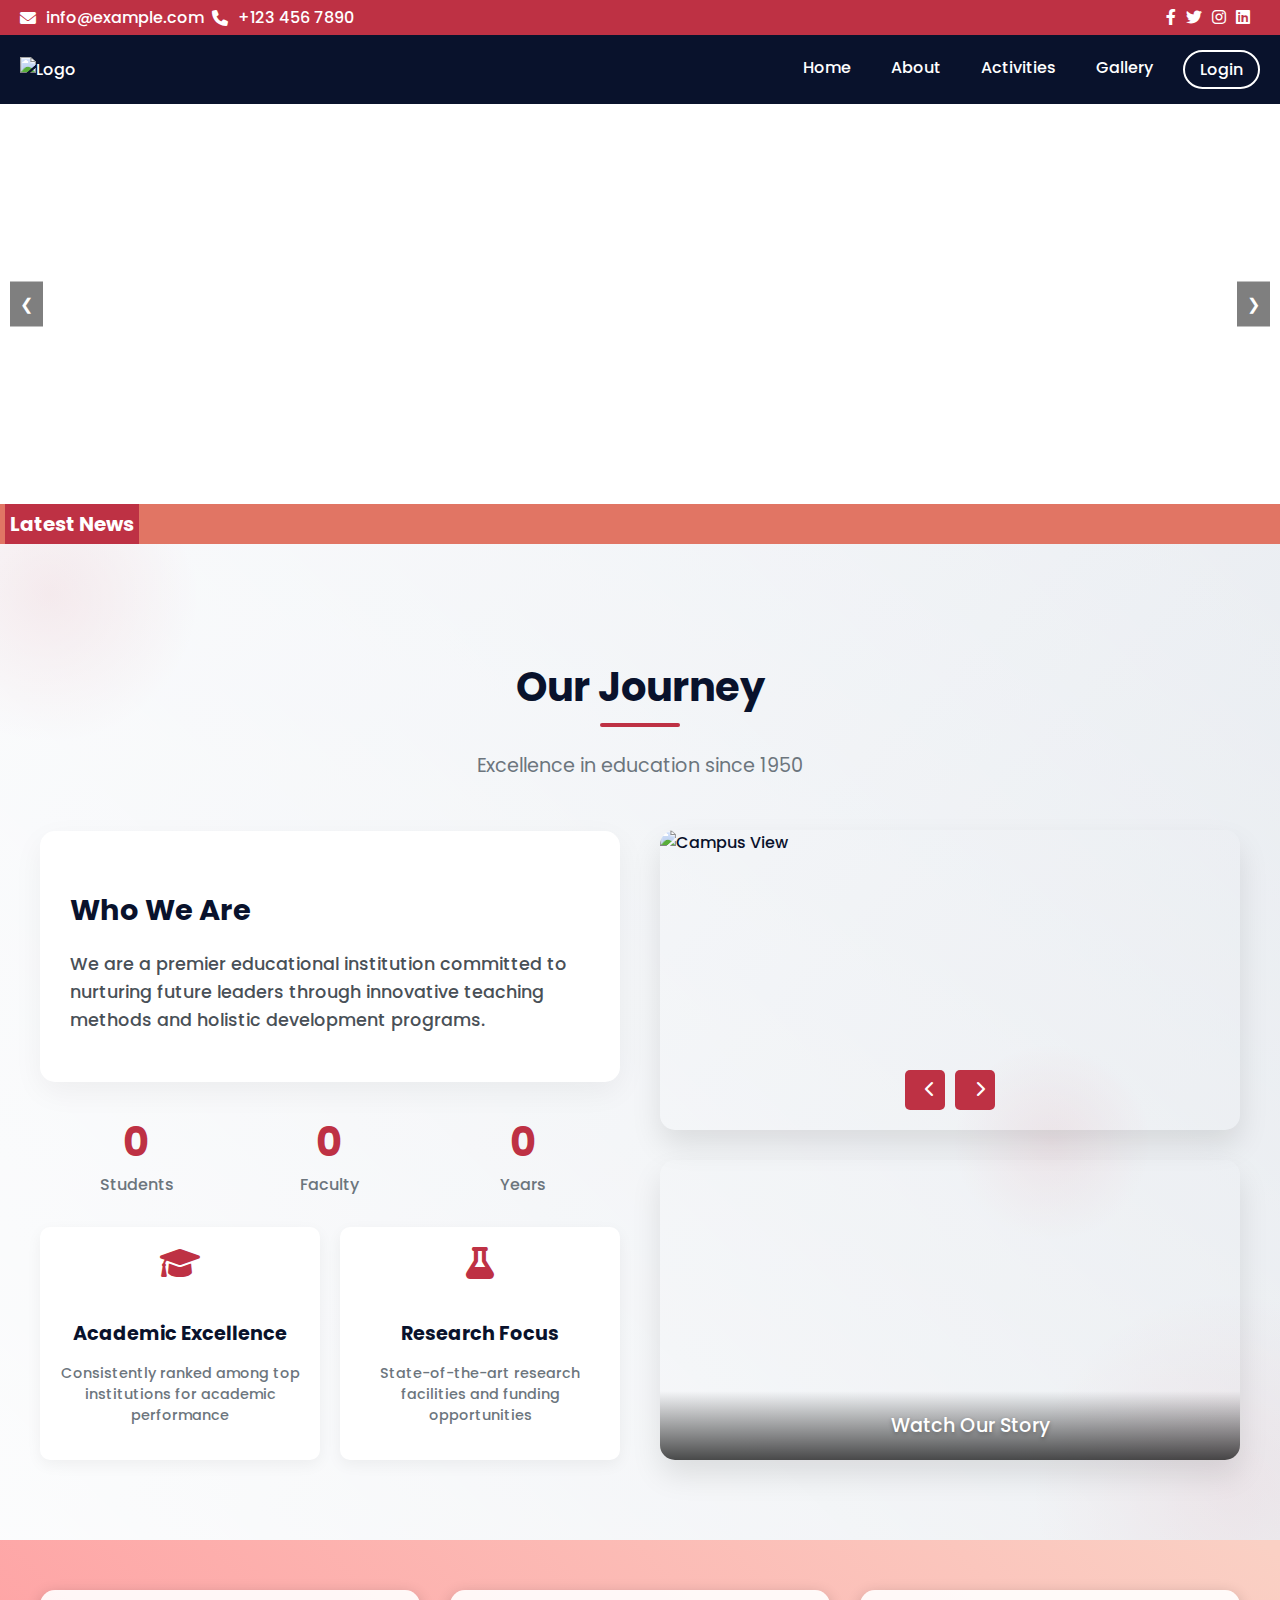
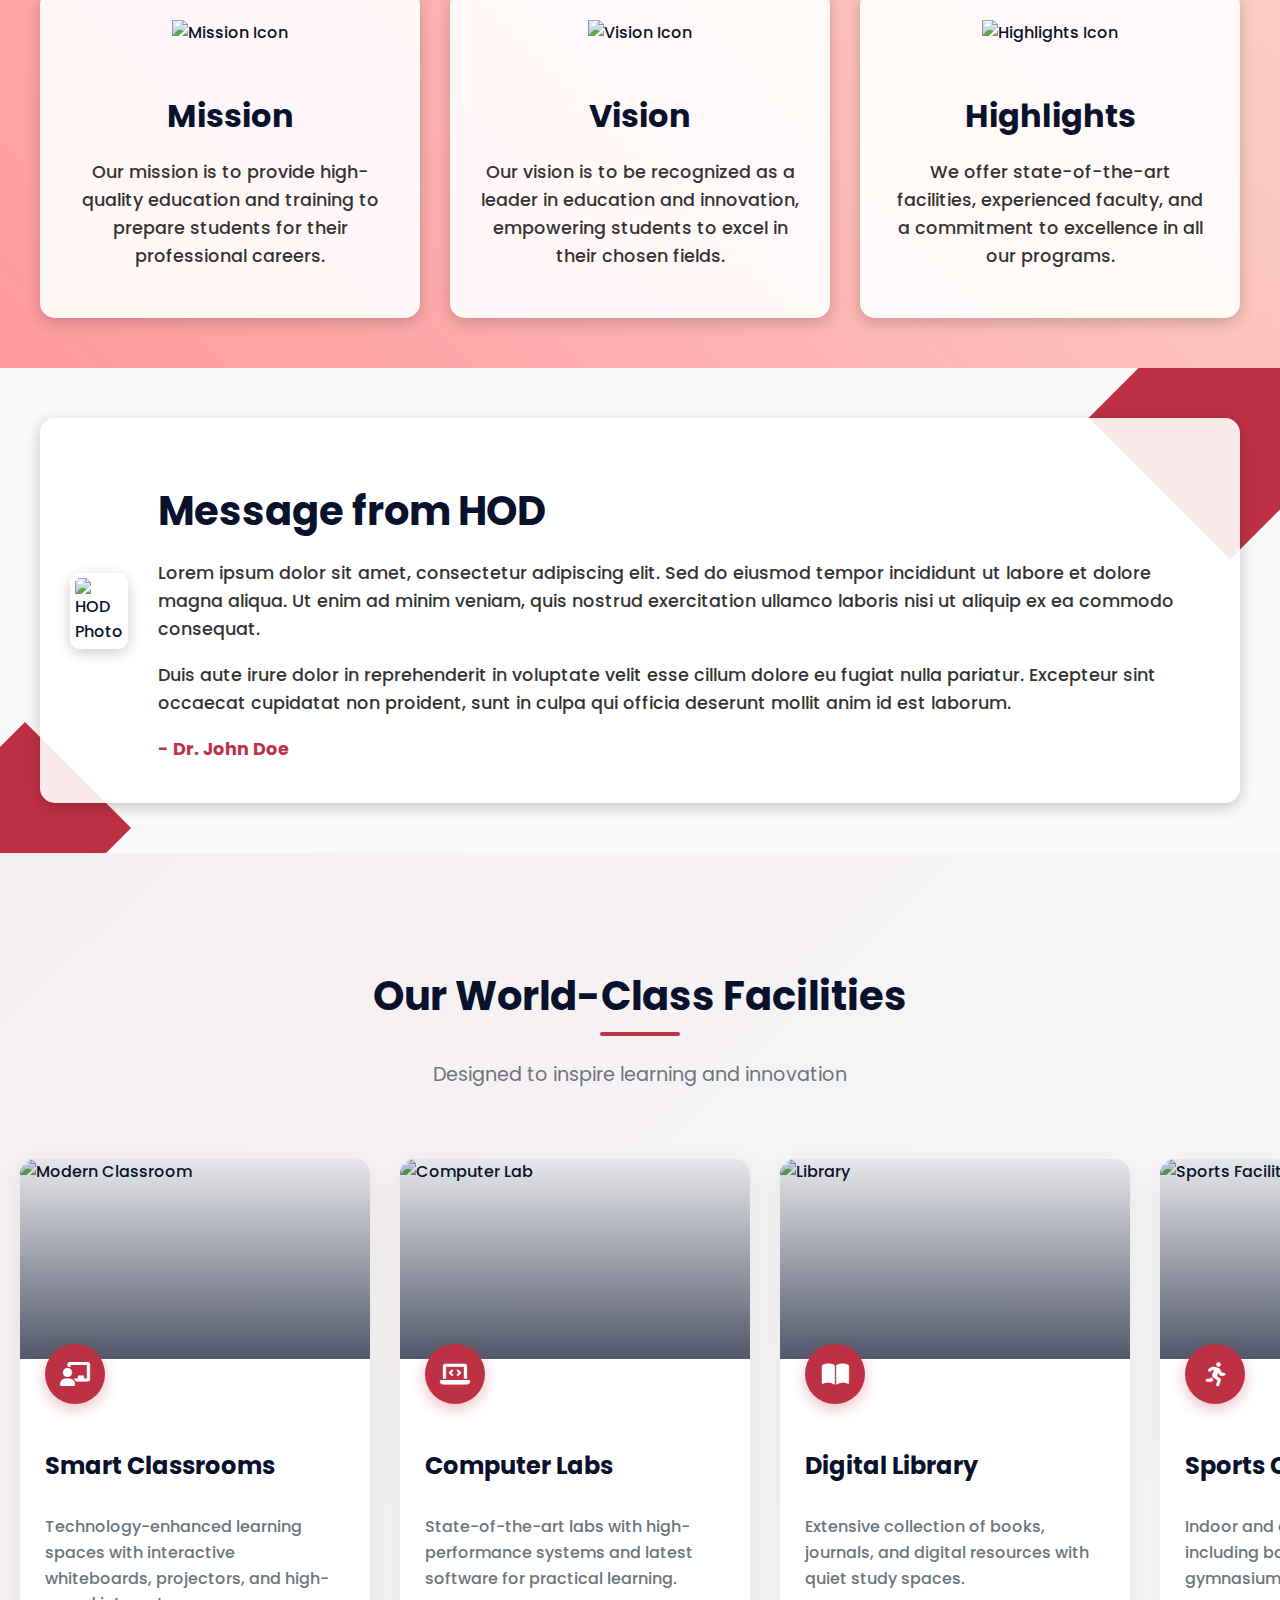
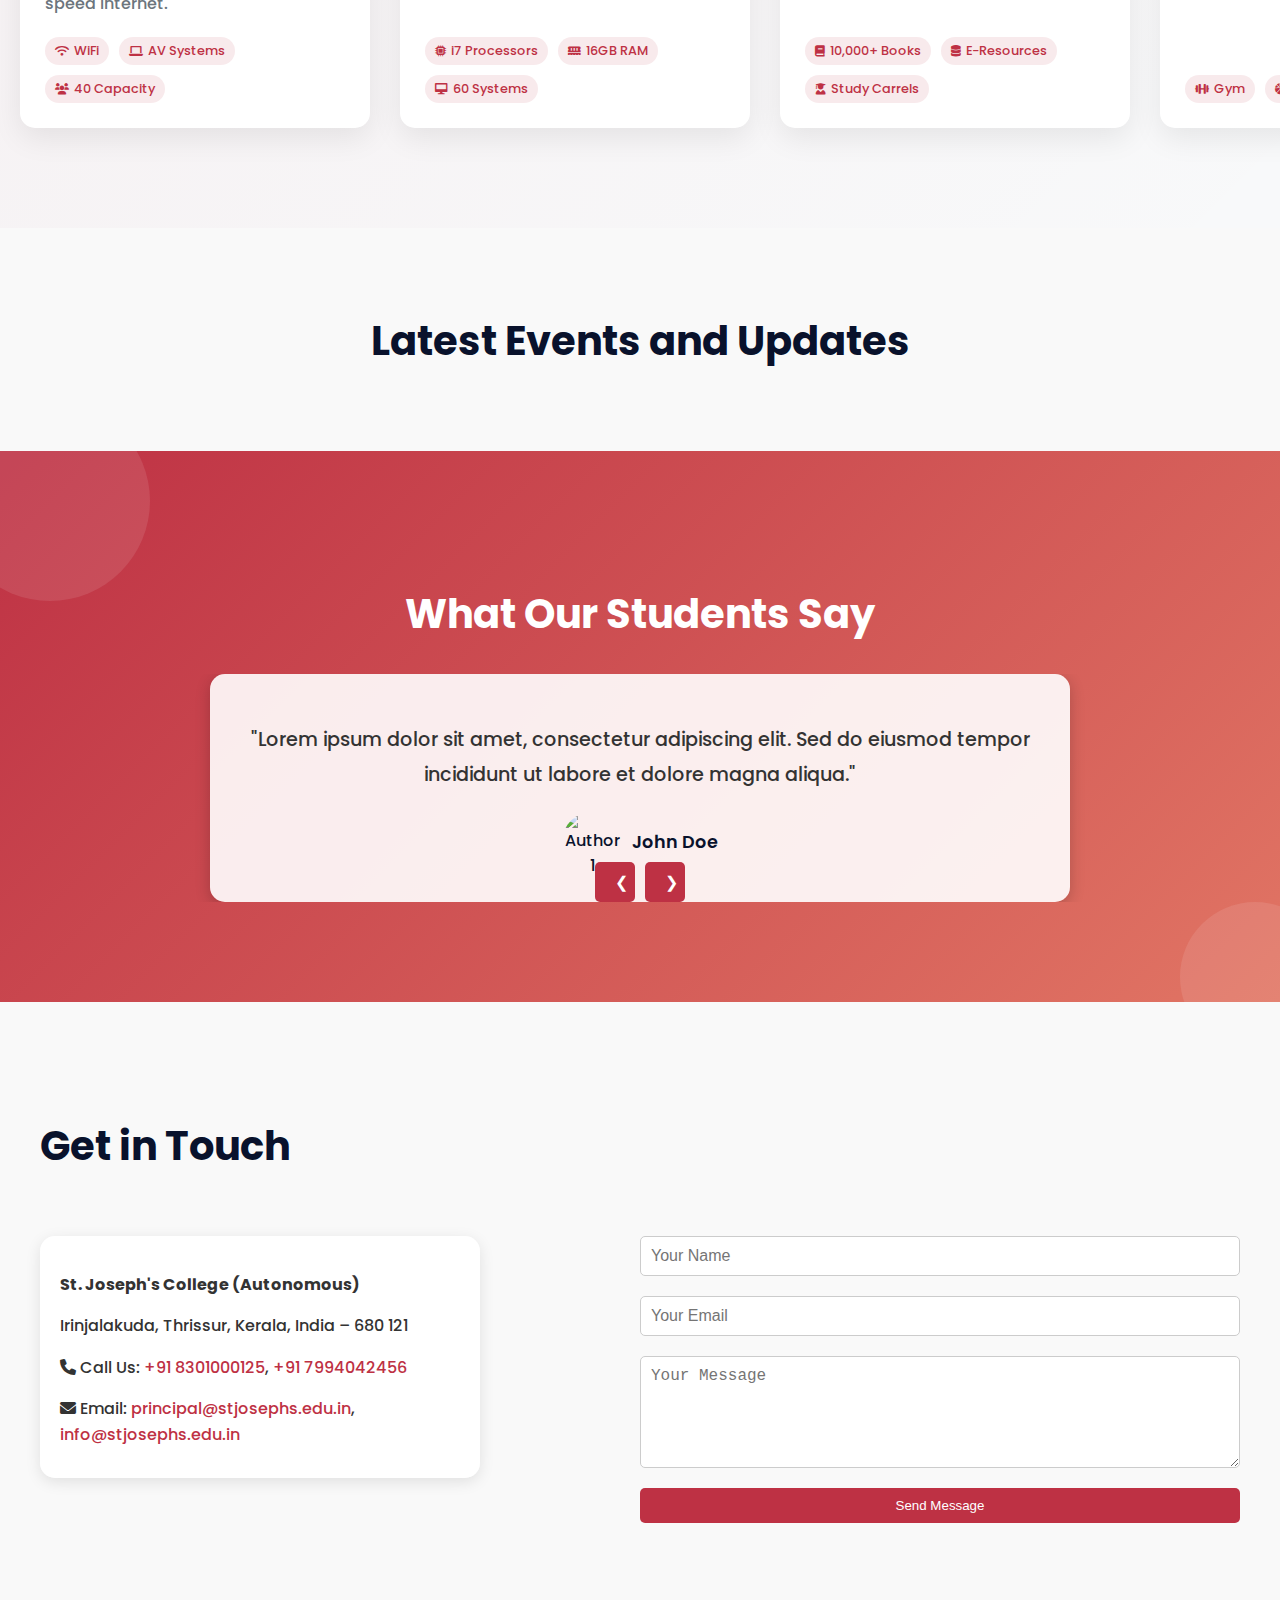
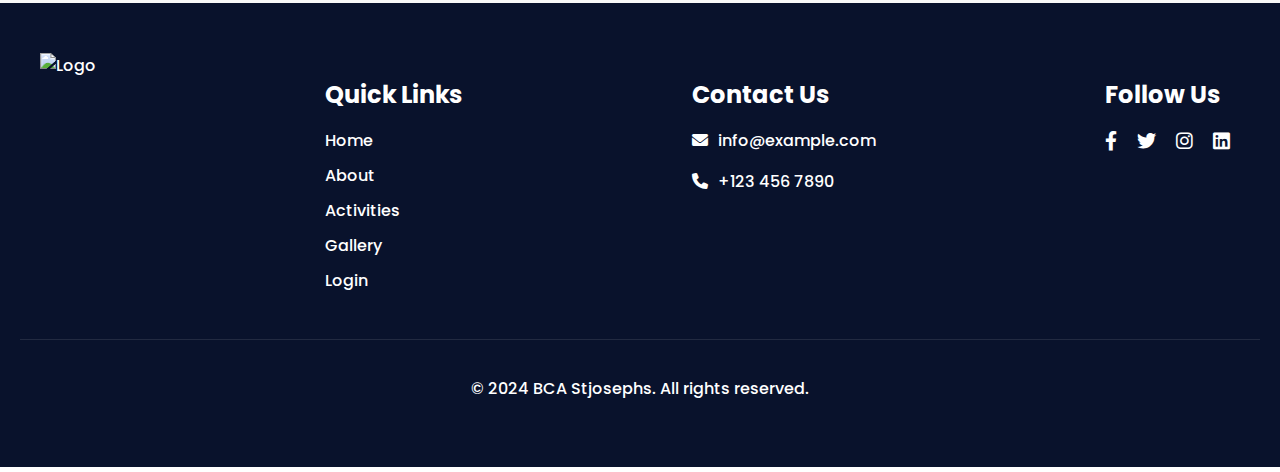
==== index.html @ fbeadebd "Add files via upload" ====
<!DOCTYPE html>
<html lang="en">
<head>
  <meta charset="UTF-8">
  <meta name="viewport" content="width=device-width, initial-scale=1.0">
  <title>BCA stjosephs</title>
  <link rel="stylesheet" href="styles.css">
  <link rel="stylesheet" href="https://cdnjs.cloudflare.com/ajax/libs/font-awesome/6.0.0-beta3/css/all.min.css">
  <link href="https://fonts.googleapis.com/css2?family=Poppins:wght@400;500;600&display=swap" rel="stylesheet">
</head>
<body>
  <!-- Top Section -->
  <div class="top-section">
    <div class="contact-info">
      <i class="fas fa-envelope"></i> info@example.com &nbsp;
      <i class="fas fa-phone"></i> +123 456 7890
    </div>
    <div class="social-icons">
      <a href="#"><i class="fab fa-facebook-f"></i></a>
      <a href="#"><i class="fab fa-twitter"></i></a>
      <a href="#"><i class="fab fa-instagram"></i></a>
      <a href="#"><i class="fab fa-linkedin"></i></a>
    </div>
  </div>

  <!-- Navbar -->
<nav class="navbar">
  <div class="logo">
    <img src="Image/NEW LOGO.png" alt="Logo">
  </div>
  <ul class="nav-links">
    <li><a href="#">Home</a></li>
    <li class="about">
      <a href="#">About</a>
      <ul class="sub-menu">
        <li><a href="department.html">Department</a></li>
        <li><a href="team.html">Team</a></li>
        <li><a href="clubs.html">Clubs</a></li>
      </ul>
    </li>
    <li class="activities">
      <a href="#">Activities</a>
      <ul class="sub-menu">
        <li><a href="events.html">Events</a></li>
        <li><a href="placement.html">Placement</a></li>
      </ul>
    </li>
    <li><a href="gallery.html">Gallery</a></li>
    <li><a href="login.html" class="login">Login</a></li>
  </ul>
  <div class="hamburger">
    <span class="bar"></span>
    <span class="bar"></span>
    <span class="bar"></span>
  </div>
</nav>


  <!-- Slideshow -->
  <div class="slideshow">
    <div class="slides">
      <!-- Slides will be dynamically added here -->
    </div>
    <a class="prev">&#10094;</a>
    <a class="next">&#10095;</a>
  </div>

  <!-- Latest News Section -->
  <div class="latest-news">
    <div class="fixed-news">Latest News</div>
    <div class="news-ticker">
      <span id="news-ticker-content"></span>
    </div>
  </div>

  <section class="about-us">
    <!-- Modern background with shapes and gradients -->
    <div class="modern-background">
      <div class="shape shape-1"></div>
      <div class="shape shape-2"></div>
      <div class="shape shape-3"></div>
      <div class="gradient-overlay"></div>
    </div>
    
    <div class="particles-container" id="particles-js"></div>
    
    <div class="about-container">
      <div class="about-header">
        <h2 class="section-title">Our Journey</h2>
        <p class="section-subtitle">Excellence in education since 1950</p>
      </div>
      
      <div class="about-content">
        <div class="about-text">
          <div class="about-highlight">
            <h3>Who We Are</h3>
            <p>We are a premier educational institution committed to nurturing future leaders through innovative teaching methods and holistic development programs.</p>
          </div>
          
          <div class="about-stats">
            <div class="stat-item">
              <span class="stat-number" data-count="5000">0</span>
              <span class="stat-label">Students</span>
            </div>
            <div class="stat-item">
              <span class="stat-number" data-count="150">0</span>
              <span class="stat-label">Faculty</span>
            </div>
            <div class="stat-item">
              <span class="stat-number" data-count="70">0</span>
              <span class="stat-label">Years</span>
            </div>
          </div>
          
          <div class="about-features">
            <div class="feature-item">
              <i class="fas fa-graduation-cap"></i>
              <h4>Academic Excellence</h4>
              <p>Consistently ranked among top institutions for academic performance</p>
            </div>
            <div class="feature-item">
              <i class="fas fa-flask"></i>
              <h4>Research Focus</h4>
              <p>State-of-the-art research facilities and funding opportunities</p>
            </div>
          </div>
        </div>
        
        <div class="about-visual">
          <div class="image-slider">
            <div class="slide active">
              <img src="https://www.stjosephs.edu.in/wp-content/uploads/2024/03/about1-600x400.webp" alt="Campus View">
            </div>
            <div class="slide">
              <img src="https://www.stjosephs.edu.in/wp-content/uploads/2024/03/about.webp" alt="Students Learning">
            </div>
            <div class="slider-controls">
              <button class="slider-prev"><i class="fas fa-chevron-left"></i></button>
              <button class="slider-next"><i class="fas fa-chevron-right"></i></button>
            </div>
          </div>
          
          <div class="video-container">
            <video autoplay loop muted playsinline>
              <source src="Image/banner-video.mov" type="video/mp4">
              Your browser does not support the video tag.
            </video>
            <div class="video-overlay">
              <p>Watch Our Story</p>
            </div>
          </div>
        </div>
      </div>
    </div>
  </section>

  <!-- Mission, Vision, and Highlights Section -->
  <section class="mission-vision-highlights">
    <div class="mv-content">
      <!-- Mission -->
      <div class="mv-item">
        <div class="mv-icon">
          <img src="Image/MISSION.gif" alt="Mission Icon">
        </div>
        <h3>Mission</h3>
        <p>Our mission is to provide high-quality education and training to prepare students for their professional careers.</p>
      </div>

      <!-- Vision -->
      <div class="mv-item">
        <div class="mv-icon">
          <img src="Image/VISION.gif" alt="Vision Icon">
        </div>
        <h3>Vision</h3>
        <p>Our vision is to be recognized as a leader in education and innovation, empowering students to excel in their chosen fields.</p>
      </div>

      <!-- Highlights -->
      <div class="mv-item">
        <div class="mv-icon">
          <img src="Image/HIGHLIGHT.gif" alt="Highlights Icon">
        </div>
        <h3>Highlights</h3>
        <p>We offer state-of-the-art facilities, experienced faculty, and a commitment to excellence in all our programs.</p>
      </div>
    </div>
  </section>

  <!-- Message from HOD Section -->
  <section class="hod-message">
    <div class="hod-content">
      <!-- HOD Photo and Message -->
      <div class="hod-card">
        <div class="hod-photo">
          <img src="Image/principal.webp" alt="HOD Photo">
        </div>
        <div class="hod-text">
          <h2>Message from HOD</h2>
          <p>
            Lorem ipsum dolor sit amet, consectetur adipiscing elit. Sed do eiusmod tempor incididunt ut labore et dolore magna aliqua. Ut enim ad minim veniam, quis nostrud exercitation ullamco laboris nisi ut aliquip ex ea commodo consequat.
          </p>
          <p>
            Duis aute irure dolor in reprehenderit in voluptate velit esse cillum dolore eu fugiat nulla pariatur. Excepteur sint occaecat cupidatat non proident, sunt in culpa qui officia deserunt mollit anim id est laborum.
          </p>
          <p><strong>- Dr. John Doe</strong></p>
        </div>
      </div>
    </div>
  </section>

  <!-- Our Facilities Section -->
<section class="facilities-section">
  <div class="facilities-container">
    <div class="section-header">
      <h2 class="section-title">Our World-Class Facilities</h2>
      <p class="section-subtitle">Designed to inspire learning and innovation</p>
    </div>
    
    <div class="facilities-track">
      <!-- Facility Card 1 -->
      <div class="facility-card">
        <div class="facility-image">
          <img src="https://images.unsplash.com/photo-1522202176988-66273c2fd55f?ixlib=rb-1.2.1&auto=format&fit=crop&w=500&q=80" alt="Modern Classroom">
          <div class="image-overlay"></div>
        </div>
        <div class="facility-content">
          <div class="facility-icon">
            <i class="fas fa-chalkboard-teacher"></i>
          </div>
          <h3>Smart Classrooms</h3>
          <p>Technology-enhanced learning spaces with interactive whiteboards, projectors, and high-speed internet.</p>
          <div class="facility-features">
            <span><i class="fas fa-wifi"></i> WiFi</span>
            <span><i class="fas fa-laptop"></i> AV Systems</span>
            <span><i class="fas fa-users"></i> 40 Capacity</span>
          </div>
        </div>
      </div>
      
      <!-- Facility Card 2 -->
      <div class="facility-card">
        <div class="facility-image">
          <img src="https://images.unsplash.com/photo-1581094794329-c8112a89af12?ixlib=rb-1.2.1&auto=format&fit=crop&w=500&q=80" alt="Computer Lab">
          <div class="image-overlay"></div>
        </div>
        <div class="facility-content">
          <div class="facility-icon">
            <i class="fas fa-laptop-code"></i>
          </div>
          <h3>Computer Labs</h3>
          <p>State-of-the-art labs with high-performance systems and latest software for practical learning.</p>
          <div class="facility-features">
            <span><i class="fas fa-microchip"></i> i7 Processors</span>
            <span><i class="fas fa-memory"></i> 16GB RAM</span>
            <span><i class="fas fa-desktop"></i> 60 Systems</span>
          </div>
        </div>
      </div>
      
      <!-- Facility Card 3 -->
      <div class="facility-card">
        <div class="facility-image">
          <img src="https://images.unsplash.com/photo-1589998059171-988d887df646?ixlib=rb-1.2.1&auto=format&fit=crop&w=500&q=80" alt="Library">
          <div class="image-overlay"></div>
        </div>
        <div class="facility-content">
          <div class="facility-icon">
            <i class="fas fa-book-open"></i>
          </div>
          <h3>Digital Library</h3>
          <p>Extensive collection of books, journals, and digital resources with quiet study spaces.</p>
          <div class="facility-features">
            <span><i class="fas fa-book"></i> 10,000+ Books</span>
            <span><i class="fas fa-database"></i> E-Resources</span>
            <span><i class="fas fa-user-graduate"></i> Study Carrels</span>
          </div>
        </div>
      </div>
      
      <!-- Facility Card 4 -->
      <div class="facility-card">
        <div class="facility-image">
          <img src="https://images.unsplash.com/photo-1571902943202-507ec2618e8f?ixlib=rb-1.2.1&auto=format&fit=crop&w=500&q=80" alt="Sports Facility">
          <div class="image-overlay"></div>
        </div>
        <div class="facility-content">
          <div class="facility-icon">
            <i class="fas fa-running"></i>
          </div>
          <h3>Sports Complex</h3>
          <p>Indoor and outdoor sports facilities including basketball court, gymnasium, and football field.</p>
          <div class="facility-features">
            <span><i class="fas fa-dumbbell"></i> Gym</span>
            <span><i class="fas fa-basketball-ball"></i> Court</span>
            <span><i class="fas fa-swimming-pool"></i> Pool</span>
          </div>
        </div>
      </div>
      
      <!-- Facility Card 5 -->
      <div class="facility-card">
        <div class="facility-image">
          <img src="https://images.unsplash.com/photo-1517245386807-bb43f82c33c4?ixlib=rb-1.2.1&auto=format&fit=crop&w=500&q=80" alt="Auditorium">
          <div class="image-overlay"></div>
        </div>
        <div class="facility-content">
          <div class="facility-icon">
            <i class="fas fa-theater-masks"></i>
          </div>
          <h3>Auditorium</h3>
          <p>500-seat auditorium with advanced acoustics and AV systems for events and performances.</p>
          <div class="facility-features">
            <span><i class="fas fa-microphone"></i> Sound System</span>
            <span><i class="fas fa-video"></i> Projection</span>
            <span><i class="fas fa-chair"></i> 500 Seats</span>
          </div>
        </div>
      </div>
      
      <!-- Facility Card 6 -->
      <div class="facility-card">
        <div class="facility-image">
          <img src="https://images.unsplash.com/photo-1555396273-367ea4eb4db5?ixlib=rb-1.2.1&auto=format&fit=crop&w=500&q=80" alt="Cafeteria">
          <div class="image-overlay"></div>
        </div>
        <div class="facility-content">
          <div class="facility-icon">
            <i class="fas fa-utensils"></i>
          </div>
          <h3>Cafeteria</h3>
          <p>Hygienic food court serving healthy meals, snacks, and beverages throughout the day.</p>
          <div class="facility-features">
            <span><i class="fas fa-egg"></i> Healthy Food</span>
            <span><i class="fas fa-coffee"></i> Beverages</span>
            <span><i class="fas fa-user-friends"></i> 200 Seats</span>
          </div>
        </div>
      </div>
    </div>
  </div>
</section>

  <!-- Latest Events and Updates Section -->
  <section class="latest-events">
    <div class="events-content">
      <h2>Latest Events and Updates</h2>
      <div class="blog-posts" id="blog-posts">
        <!-- Blog posts will be dynamically added here -->
      </div>
    </div>
  </section>

  <!-- Modal for Blog Post Details -->
  <div id="blog-modal" class="modal">
    <div class="modal-content">
      <span class="close">&times;</span>
      <div class="modal-thumbnail">
        <img id="modal-thumbnail" src="" alt="">
      </div>
      <div class="modal-text">
        <h2 id="modal-heading"></h2>
        <p id="modal-description"></p>
        <a id="modal-button" href="#" class="btn">Read More</a>
      </div>
    </div>
  </div>
  <!-- Add this after the Latest Events and Updates Section -->

<!-- Testimonial Section -->
<section class="testimonial-section">
  <div class="testimonial-content">
    <h2>What Our Students Say</h2>
    <div class="testimonial-slider">
      <div class="testimonial-item">
        <p>"Lorem ipsum dolor sit amet, consectetur adipiscing elit. Sed do eiusmod tempor incididunt ut labore et dolore magna aliqua."</p>
        <div class="testimonial-author">
          <img src="Image/principal.webp" alt="Author 1">
          <span>John Doe</span>
        </div>
      </div>
      <div class="testimonial-item">
        <p>"Ut enim ad minim veniam, quis nostrud exercitation ullamco laboris nisi ut aliquip ex ea commodo consequat."</p>
        <div class="testimonial-author">
          <img src="Image/LOGONEW.svg" alt="Author 2">
          <span>Jane Smith</span>
        </div>
      </div>
      <div class="testimonial-item">
        <p>"Duis aute irure dolor in reprehenderit in voluptate velit esse cillum dolore eu fugiat nulla pariatur."</p>
        <div class="testimonial-author">
          <img src="https://via.placeholder.com/50" alt="Author 3">
          <span>Alice Johnson</span>
        </div>
      </div>
    </div>
    <div class="slider-controls">
      <button class="prev-testimonial">&#10094;</button>
      <button class="next-testimonial">&#10095;</button>
    </div>
  </div>
</section>

<!-- Contact Form Section -->
<section class="contact-form-section">
  <div class="contact-form-content">
    <h2>Get in Touch</h2>
    <div class="contact-details">
      <p><strong>St. Joseph's College (Autonomous)</strong></p>
      <p>Irinjalakuda, Thrissur, Kerala, India – 680 121</p>
      <p><i class="fas fa-phone"></i> Call Us: <a href="tel:+918301000125">+91 8301000125</a>, <a href="tel:+917994042456">+91 7994042456</a></p>
      <p><i class="fas fa-envelope"></i> Email: <a href="mailto:principal@stjosephs.edu.in">principal@stjosephs.edu.in</a>, <a href="mailto:info@stjosephs.edu.in">info@stjosephs.edu.in</a></p>
    </div>
    <form id="contact-form">
      <div class="form-group">
        <input type="text" id="name" name="name" placeholder="Your Name" required>
      </div>
      <div class="form-group">
        <input type="email" id="email" name="email" placeholder="Your Email" required>
      </div>
      <div class="form-group">
        <textarea id="message" name="message" placeholder="Your Message" rows="5" required></textarea>
      </div>
      <button type="submit" class="btn">Send Message</button>
    </form>
  </div>
</section>

<!-- Footer Section -->
<footer class="footer-section">
  <div class="footer-content">
    <div class="footer-logo">
      <img src="Image/NEW LOGO.png" alt="Logo">
    </div>
    <div class="footer-links">
      <h3>Quick Links</h3>
      <ul>
        <li><a href="#">Home</a></li>
        <li><a href="#">About</a></li>
        <li><a href="#">Activities</a></li>
        <li><a href="#">Gallery</a></li>
        <li><a href="#">Login</a></li>
      </ul>
    </div>
    <div class="footer-contact">
      <h3>Contact Us</h3>
      <p><i class="fas fa-envelope"></i> info@example.com</p>
      <p><i class="fas fa-phone"></i> +123 456 7890</p>
    </div>
    <div class="footer-social">
      <h3>Follow Us</h3>
      <div class="social-icons">
        <a href="#"><i class="fab fa-facebook-f"></i></a>
        <a href="#"><i class="fab fa-twitter"></i></a>
        <a href="#"><i class="fab fa-instagram"></i></a>
        <a href="#"><i class="fab fa-linkedin"></i></a>
      </div>
    </div>
  </div>
  <div class="footer-bottom">
    <p>&copy; 2024 BCA Stjosephs. All rights reserved.</p>
  </div>
</footer>

  <script src="script.js"></script>
  <script src="https://cdn.jsdelivr.net/particles.js/2.0.0/particles.min.js"></script>
</body>
</html>
---- styles.css ----
/* General Styles */
body {
  margin: 0;
  font-family: 'Poppins', sans-serif;
  color: #09122C;
  font-weight: 500;
}

a {
  text-decoration: none;
  color: inherit;
}

/* Top Section */
.top-section {
  background-color: #BE3144;
  display: flex;
  justify-content: space-between;
  align-items: center;
  padding: 5px 20px;
  color: white;
}

.contact-info, .social-icons {
  display: flex;
  align-items: center;
}

.contact-info i, .social-icons a {
  margin-right: 10px;
}

/* Navbar Styles */
.navbar {
  display: flex;
  justify-content: space-between;
  align-items: center;
  padding: 15px 20px;
  background-color: #09122C;
  color: white;
  position: relative;
  z-index: 1000;
}

.navbar .logo img {
  height: 40px;
}

.navbar .nav-links {
  display: flex;
  list-style: none;
  margin: 0;
  padding: 0;
}

.navbar .nav-links li {
  margin-left: 20px;
  position: relative;
}

.navbar .nav-links a {
  color: white;
  padding: 5px 10px;
  transition: color 0.3s;
  display: block;
}

.navbar .nav-links a:hover {
  color: #E17564;
}

.navbar .nav-links .login {
  border: 2px solid white;
  border-radius: 20px;
  padding: 5px 15px;
}

/* Sub-menu Styles */
.navbar .nav-links .about .sub-menu,
.navbar .nav-links .activities .sub-menu {
  display: none;
  position: absolute;
  top: 100%;
  left: 0;
  background-color: #09122C;
  list-style: none;
  padding: 10px 0;
  z-index: 1000;
  min-width: 180px;
  border-radius: 0 0 5px 5px;
  box-shadow: 0 4px 8px rgba(0, 0, 0, 0.2);
}

.navbar .nav-links .about .sub-menu li,
.navbar .nav-links .activities .sub-menu li {
  margin: 0;
  padding: 0;
}

.navbar .nav-links .about .sub-menu a,
.navbar .nav-links .activities .sub-menu a {
  padding: 8px 15px;
  white-space: nowrap;
  transition: all 0.3s;
}

.navbar .nav-links .about .sub-menu a:hover,
.navbar .nav-links .activities .sub-menu a:hover {
  color: #E17564;
  background-color: rgba(255, 255, 255, 0.1);
}

.navbar .nav-links .about:hover .sub-menu,
.navbar .nav-links .activities:hover .sub-menu {
  display: block;
}

/* Hamburger Menu */
.hamburger {
  display: none;
  flex-direction: column;
  cursor: pointer;
  z-index: 1001;
}

.hamburger .bar {
  width: 25px;
  height: 3px;
  background-color: white;
  margin: 4px 0;
  transition: 0.4s;
}

/* Responsive Navbar */
@media (max-width: 768px) {
  .navbar {
    padding: 15px 20px;
  }

  .navbar .nav-links {
    position: fixed;
    top: 70px;
    right: -100%;
    flex-direction: column;
    background-color: #09122C;
    width: 100%;
    text-align: center;
    transition: 0.3s;
    z-index: 1000;
    height: calc(100vh - 70px);
    overflow-y: auto;
    padding-top: 20px;
  }

  .navbar .nav-links.active {
    right: 0;
  }

  .navbar .nav-links li {
    margin: 15px 0;
    position: relative;
  }

  .navbar .nav-links .login {
    border: 2px solid white;
    border-radius: 20px;
    padding: 8px 20px;
    display: inline-block;
  }

  /* Mobile Sub-menu Styles */
  .navbar .nav-links .about .sub-menu,
  .navbar .nav-links .activities .sub-menu {
    display: none;
    position: static;
    background-color: rgba(0, 0, 0, 0.2);
    list-style: none;
    padding: 0;
    margin-top: 10px;
    width: 80%;
    margin-left: auto;
    margin-right: auto;
    border-radius: 5px;
  }

  .navbar .nav-links .about .sub-menu li,
  .navbar .nav-links .activities .sub-menu li {
    margin: 5px 0;
  }

  .navbar .nav-links .about .sub-menu a,
  .navbar .nav-links .activities .sub-menu a {
    padding: 8px 10px;
  }

  .navbar .nav-links .about:hover .sub-menu,
  .navbar .nav-links .about.active .sub-menu,
  .navbar .nav-links .activities:hover .sub-menu,
  .navbar .nav-links .activities.active .sub-menu {
    display: block;
  }

  .hamburger {
    display: flex;
  }

  .hamburger.active .bar:nth-child(1) {
    transform: rotate(-45deg) translate(-5px, 6px);
  }

  .hamburger.active .bar:nth-child(2) {
    opacity: 0;
  }

  .hamburger.active .bar:nth-child(3) {
    transform: rotate(45deg) translate(-5px, -6px);
  }

  body.menu-open {
    overflow: hidden;
  }
}


/* Slideshow */
.slideshow {
  position: relative;
  width: 100%;
  height: 400px;
  overflow: hidden;
}

.slideshow .slides {
  position: relative;
  width: 100%;
  height: 100%;
}

.slideshow .slide {
  display: none;
  width: 100%;
  height: 100%;
}

.slideshow .slide img {
  width: 100%;
  height: 100%;
  object-fit: cover;
}

.slideshow .prev, .slideshow .next {
  position: absolute;
  top: 50%;
  transform: translateY(-50%);
  background-color: rgba(0, 0, 0, 0.5);
  color: white;
  padding: 10px;
  cursor: pointer;
  z-index: 1000;
}

.slideshow .prev {
  left: 10px;
}

.slideshow .next {
  right: 10px;
}

/* Latest News Section */
.latest-news {
  background-color: #E17564;
  padding: 5px;
  display: flex;
  align-items: center;
  height: 30px;
}

.latest-news .fixed-news {
  font-size: 20px;
  font-weight: bold;
  margin-right: 10px;
  background-color: #BE3144;
  padding: 5px;
  color: white;
  height: 30px;
  display: flex;
  align-items: center;
}

.latest-news .news-ticker {
  flex: 1;
  overflow: hidden;
  white-space: nowrap;
  height: 30px;
  display: flex;
  align-items: center;
}

.latest-news .news-ticker span {
  display: inline-block;
  padding-left: 100%;
  animation: marquee 30s linear infinite;
  animation-play-state: running;
}

@keyframes marquee {
  0% { transform: translateX(0); }
  100% { transform: translateX(-100%); }
}

/* About Us Section */
.about-us {
  position: relative;
  padding: 80px 20px;
  background-color: #f8f9fa;
  overflow: hidden;
  isolation: isolate;
}

.modern-background {
  position: absolute;
  top: 0;
  left: 0;
  width: 100%;
  height: 100%;
  background: linear-gradient(135deg, #f5f7fa 0%, #e4e8ed 100%);
  z-index: 1;
}

.shape {
  position: absolute;
  border-radius: 50%;
  background: rgba(190, 49, 68, 0.1);
  z-index: 2;
}

.shape-1 {
  width: 300px;
  height: 300px;
  top: -100px;
  left: -100px;
  background: radial-gradient(circle, rgba(190, 49, 68, 0.15) 0%, transparent 70%);
}

.shape-2 {
  width: 400px;
  height: 400px;
  bottom: -150px;
  right: -150px;
  background: radial-gradient(circle, rgba(190, 49, 68, 0.1) 0%, transparent 70%);
}

.shape-3 {
  width: 200px;
  height: 200px;
  top: 50%;
  right: 10%;
  background: radial-gradient(circle, rgba(190, 49, 68, 0.1) 0%, transparent 70%);
}

.gradient-overlay {
  position: absolute;
  top: 0;
  left: 0;
  width: 100%;
  height: 100%;
  background: linear-gradient(45deg, rgba(255,255,255,0.8) 0%, rgba(255,255,255,0) 100%);
  z-index: 3;
}

.particles-container {
  position: absolute;
  top: 0;
  left: 0;
  width: 100%;
  height: 100%;
  z-index: 4;
}

.about-container {
  max-width: 1200px;
  margin: 0 auto;
  position: relative;
  z-index: 5;
}

.about-header {
  text-align: center;
  margin-bottom: 50px;
}

.section-title {
  font-size: 2.5rem;
  color: #09122C;
  margin-bottom: 15px;
  position: relative;
  display: inline-block;
}

.section-title::after {
  content: '';
  position: absolute;
  bottom: -10px;
  left: 50%;
  transform: translateX(-50%);
  width: 80px;
  height: 4px;
  background: #BE3144;
  border-radius: 2px;
}

.section-subtitle {
  font-size: 1.2rem;
  color: #6c757d;
  font-weight: 400;
}

.about-content {
  display: flex;
  flex-wrap: wrap;
  gap: 40px;
  align-items: center;
}

.about-text {
  flex: 1;
  min-width: 300px;
}

.about-highlight {
  background: white;
  padding: 30px;
  border-radius: 15px;
  box-shadow: 0 10px 30px rgba(0, 0, 0, 0.05);
  margin-bottom: 30px;
}

.about-highlight h3 {
  font-size: 1.8rem;
  color: #09122C;
  margin-bottom: 15px;
}

.about-highlight p {
  font-size: 1.1rem;
  line-height: 1.6;
  color: #495057;
}

.about-stats {
  display: flex;
  justify-content: space-between;
  margin: 30px 0;
}

.stat-item {
  text-align: center;
  flex: 1;
}

.stat-number {
  font-size: 2.5rem;
  font-weight: 700;
  color: #BE3144;
  display: block;
}

.stat-label {
  font-size: 1rem;
  color: #6c757d;
}

.about-features {
  display: flex;
  gap: 20px;
  margin-top: 30px;
}

.feature-item {
  flex: 1;
  background: white;
  padding: 20px;
  border-radius: 10px;
  box-shadow: 0 5px 15px rgba(0, 0, 0, 0.05);
  text-align: center;
  transition: transform 0.3s ease;
}

.feature-item:hover {
  transform: translateY(-5px);
}

.feature-item i {
  font-size: 2rem;
  color: #BE3144;
  margin-bottom: 15px;
}

.feature-item h4 {
  font-size: 1.2rem;
  margin-bottom: 10px;
  color: #09122C;
}

.feature-item p {
  font-size: 0.9rem;
  color: #6c757d;
}

.about-visual {
  flex: 1;
  min-width: 300px;
}

.image-slider {
  position: relative;
  border-radius: 15px;
  overflow: hidden;
  box-shadow: 0 15px 30px rgba(0, 0, 0, 0.1);
  height: 300px; /* Fixed height */
}

.image-slider .slide {
  position: relative;
  display: none;
  width: 100%;
  height: 100%;
}

.image-slider .slide.active {
  display: block;
}

.image-slider img {
  width: 100%;
  height: 100%;
  object-fit: cover;
  display: block;
}

.slider-controls {
  position: absolute;
  bottom: 20px;
  left: 50%;
  transform: translateX(-50%);
  display: flex;
  gap: 10px;
}

.slider-controls button {
  background: rgba(255, 255, 255, 0.8);
  border: none;
  width: 40px;
  height: 40px;
  border-radius: 50%;
  cursor: pointer;
  color: #09122C;
  font-size: 1rem;
  transition: all 0.3s ease;
}

.slider-controls button:hover {
  background: #BE3144;
  color: white;
}

/* Video Container Styles */
.video-container {
  position: relative;
  margin-top: 30px;
  border-radius: 15px;
  overflow: hidden;
  box-shadow: 0 15px 30px rgba(0, 0, 0, 0.1);
  height: 300px; /* Fixed height to match image slider */
}

.video-container video {
  width: 100%;
  height: 100%;
  object-fit: cover;
}

.video-overlay {
  position: absolute;
  bottom: 0;
  left: 0;
  width: 100%;
  padding: 20px;
  text-align: center;
  background: linear-gradient(to top, rgba(0, 0, 0, 0.7) 0%, transparent 100%);
  z-index: 2;
}

.video-overlay p {
  color: white;
  font-size: 1.2rem;
  font-weight: 500;
  margin: 0;
  text-shadow: 0 2px 4px rgba(0, 0, 0, 0.3);
}

/* Responsive Design */
@media (max-width: 768px) {
  .about-content {
    flex-direction: column;
  }
  
  .about-stats {
    flex-wrap: wrap;
  }
  
  .stat-item {
    flex: 0 0 50%;
    margin-bottom: 20px;
  }
  
  .about-features {
    flex-direction: column;
  }
  
  .section-title {
    font-size: 2rem;
  }
  
  .section-subtitle {
    font-size: 1rem;
  }
  
  .image-slider,
  .video-container {
    height: 250px;
  }
}

/* Animation for counter */
@keyframes countUp {
  from { opacity: 0; transform: translateY(20px); }
  to { opacity: 1; transform: translateY(0); }
}

.stat-number {
  animation: countUp 1s ease-out forwards;
}
/* Mission, Vision, and Highlights Section */
.mission-vision-highlights {
  padding: 50px 20px;
  background-image: linear-gradient(45deg, #ff9a9e 0%, #fad0c4 99%, #fad0c4 100%);
}

.mv-content {
  display: flex;
  flex-direction: column;
  gap: 30px;
  max-width: 1200px;
  margin: 0 auto;
}

.mv-item {
  background-color: rgba(255, 255, 255, 0.9);
  padding: 20px;
  border-radius: 15px;
  box-shadow: 0 4px 15px rgba(0, 0, 0, 0.2);
  text-align: center;
  transition: transform 0.3s ease, box-shadow 0.3s ease;
}

.mv-item:hover {
  transform: scale(1.05);
  box-shadow: 0 8px 25px rgba(0, 0, 0, 0.3);
}

.mv-icon img {
  width: 80px;
  height: 80px;
  margin-bottom: 15px;
}

.mv-item h3 {
  font-size: 1.8rem;
  color: #09122C;
  margin-bottom: 10px;
}

.mv-item p {
  font-size: 1rem;
  color: #333;
  line-height: 1.6;
}

/* Responsive Design for Mission, Vision, and Highlights */
@media (min-width: 768px) {
  .mv-content {
    flex-direction: row;
  }

  .mv-item {
    flex: 1;
    padding: 30px;
  }

  .mv-item h3 {
    font-size: 2rem;
  }

  .mv-item p {
    font-size: 1.1rem;
  }
}

/* Message from HOD Section */
.hod-message {
  padding: 50px 20px;
  position: relative;
  overflow: hidden;
  background-color: #f9f9f9;
}

/* Geometric Shape in Background */
.hod-message::before {
  content: '';
  position: absolute;
  top: -50px;
  right: -50px;
  width: 200px;
  height: 200px;
  background-color: #BE3144;
  transform: rotate(45deg);
  z-index: 1;
}

.hod-message::after {
  content: '';
  position: absolute;
  bottom: -50px;
  left: -50px;
  width: 150px;
  height: 150px;
  background-color: #BE3144;
  transform: rotate(45deg);
  z-index: 1;
}

.hod-content {
  max-width: 1200px;
  margin: 0 auto;
  position: relative;
  z-index: 2;
}

/* HOD Card */
.hod-card {
  display: flex;
  flex-direction: column;
  align-items: center;
  background-color: rgba(255, 255, 255, 0.9);
  padding: 20px;
  border-radius: 15px;
  box-shadow: 0 4px 15px rgba(0, 0, 0, 0.2);
  transition: transform 0.3s ease, box-shadow 0.3s ease;
}

.hod-card:hover {
  transform: translateY(-10px);
  box-shadow: 0 8px 25px rgba(0, 0, 0, 0.3);
}

/* HOD Photo */
.hod-photo img {
  width: 150px;
  height: 150px;
  border-radius: 10px;
  border: 5px solid #ffffff;
  box-shadow: 0 4px 15px rgba(0, 0, 0, 0.2);
  object-fit: cover;
}

/* HOD Text */
.hod-text {
  text-align: center;
  margin-top: 20px;
}

.hod-text h2 {
  font-size: 2rem;
  color: #09122C;
  margin-bottom: 15px;
}

.hod-text p {
  font-size: 1rem;
  color: #333;
  line-height: 1.6;
  margin-bottom: 10px;
}

.hod-text p strong {
  color: #BE3144;
}

/* Responsive Design for HOD Message Section */
@media (min-width: 768px) {
  .hod-card {
    flex-direction: row;
    align-items: center;
    gap: 30px;
    padding: 30px;
  }

  .hod-text {
    text-align: left;
    margin-top: 0;
  }

  .hod-text h2 {
    font-size: 2.5rem;
  }

  .hod-text p {
    font-size: 1.1rem;
  }
}

/* Facilities Section */
.facilities-section {
  padding: 80px 20px;
  background-color: #f8f9fa;
  position: relative;
  overflow: hidden;
}

.facilities-section::before {
  content: '';
  position: absolute;
  top: 0;
  left: 0;
  width: 100%;
  height: 100%;
  background: linear-gradient(135deg, rgba(190, 49, 68, 0.05) 0%, transparent 100%);
  z-index: 1;
}

.facilities-container {
  max-width: 100%;
  margin: 0 auto;
  position: relative;
  z-index: 2;
}

.section-header {
  text-align: center;
  margin-bottom: 50px;
}

.section-title {
  font-size: 2.5rem;
  color: #09122C;
  margin-bottom: 15px;
  position: relative;
  display: inline-block;
}

.section-title::after {
  content: '';
  position: absolute;
  bottom: -10px;
  left: 50%;
  transform: translateX(-50%);
  width: 80px;
  height: 4px;
  background: #BE3144;
  border-radius: 2px;
}

.section-subtitle {
  font-size: 1.2rem;
  color: #6c757d;
  font-weight: 400;
}

/* Facilities Track */
.facilities-track {
  display: flex;
  gap: 30px;
  padding: 20px 0;
  animation: scroll 30s linear infinite;
  width: max-content;
}

@keyframes scroll {
  0% {
    transform: translateX(0);
  }
  100% {
    transform: translateX(calc(-350px * 6 - 30px * 5)); /* Card width * number of cards + gap * (number of cards - 1) */
  }
}

.facilities-track:hover {
  animation-play-state: paused;
}

/* Facility Card */
.facility-card {
  flex: 0 0 350px;
  background: white;
  border-radius: 15px;
  overflow: hidden;
  box-shadow: 0 10px 30px rgba(0, 0, 0, 0.08);
  transition: transform 0.3s ease, box-shadow 0.3s ease;
  display: flex;
  flex-direction: column;
}

.facility-card:hover {
  transform: translateY(-10px);
  box-shadow: 0 15px 40px rgba(0, 0, 0, 0.15);
}

.facility-image {
  position: relative;
  height: 200px;
  overflow: hidden;
}

.facility-image img {
  width: 100%;
  height: 100%;
  object-fit: cover;
  transition: transform 0.5s ease;
}

.facility-card:hover .facility-image img {
  transform: scale(1.05);
}

.image-overlay {
  position: absolute;
  top: 0;
  left: 0;
  width: 100%;
  height: 100%;
  background: linear-gradient(to bottom, rgba(9, 18, 44, 0.1) 0%, rgba(9, 18, 44, 0.7) 100%);
}

.facility-content {
  padding: 25px;
  flex: 1;
  display: flex;
  flex-direction: column;
}

.facility-icon {
  width: 60px;
  height: 60px;
  background: #BE3144;
  border-radius: 50%;
  display: flex;
  align-items: center;
  justify-content: center;
  margin-top: -40px;
  margin-bottom: 20px;
  color: white;
  font-size: 1.5rem;
  box-shadow: 0 5px 15px rgba(190, 49, 68, 0.3);
  z-index: 2;
}

.facility-content h3 {
  font-size: 1.5rem;
  color: #09122C;
  margin-bottom: 15px;
}

.facility-content p {
  font-size: 1rem;
  color: #6c757d;
  line-height: 1.6;
  margin-bottom: 20px;
  flex: 1;
}

.facility-features {
  display: flex;
  flex-wrap: wrap;
  gap: 10px;
  margin-top: auto;
}

.facility-features span {
  background: rgba(190, 49, 68, 0.1);
  color: #BE3144;
  padding: 5px 10px;
  border-radius: 20px;
  font-size: 0.8rem;
  display: flex;
  align-items: center;
  gap: 5px;
}

.facility-features i {
  font-size: 0.7rem;
}

/* Responsive Design */
@media (max-width: 768px) {
  .facility-card {
    flex: 0 0 300px;
  }
  
  .section-title {
    font-size: 2rem;
  }
  
  .section-subtitle {
    font-size: 1rem;
  }
  
  .facility-content h3 {
    font-size: 1.3rem;
  }
  
  .facility-content p {
    font-size: 0.9rem;
  }
}

/* Latest Events and Updates Section */
.latest-events {
  padding: 50px 20px;
  background-color: #f9f9f9;
}

.events-content {
  max-width: 1200px;
  margin: 0 auto;
  text-align: center;
}

.events-content h2 {
  font-size: 2.5rem;
  color: #09122C;
  margin-bottom: 30px;
}

.blog-posts {
  display: grid;
  grid-template-columns: repeat(auto-fit, minmax(300px, 1fr));
  gap: 20px;
}

.blog-post {
  background-color: white;
  border-radius: 15px;
  box-shadow: 0 4px 15px rgba(0, 0, 0, 0.2);
  overflow: hidden;
  transition: transform 0.3s ease, box-shadow 0.3s ease;
  position: relative;
}

.blog-post:hover {
  transform: translateY(-10px);
  box-shadow: 0 8px 25px rgba(0, 0, 0, 0.3);
}

.blog-thumbnail img {
  width: 100%;
  height: 200px;
  object-fit: cover;
}

.blog-content {
  padding: 20px;
  text-align: left;
}

.blog-content h3 {
  font-size: 1.5rem;
  color: #09122C;
  margin-bottom: 10px;
}

.blog-content p {
  font-size: 1rem;
  color: #333;
  line-height: 1.6;
  margin-bottom: 15px;
}

.blog-content .btn {
  display: inline-block;
  padding: 10px 20px;
  background-color: #BE3144;
  color: white;
  border-radius: 5px;
  text-decoration: none;
  transition: background-color 0.3s ease;
}

.blog-content .btn:hover {
  background-color: #E17564;
}

/* Modal Styles */
.modal {
  display: none;
  position: fixed;
  z-index: 1000;
  left: 0;
  top: 0;
  width: 100%;
  height: 100%;
  overflow: auto;
  background-color: rgba(0, 0, 0, 0.8);
}

.modal-content {
  background-color: white;
  margin: 10% auto;
  padding: 20px;
  border-radius: 15px;
  width: 80%;
  max-width: 800px;
  position: relative;
}

.close {
  position: absolute;
  top: 10px;
  right: 20px;
  font-size: 30px;
  color: #09122C;
  cursor: pointer;
}

.modal-thumbnail img {
  width: 100%;
  height: 300px;
  object-fit: cover;
  border-radius: 10px;
}

.modal-text {
  padding: 20px;
  text-align: left;
}

.modal-text h2 {
  font-size: 2rem;
  color: #09122C;
  margin-bottom: 10px;
}

.modal-text p {
  font-size: 1.1rem;
  color: #333;
  line-height: 1.6;
  margin-bottom: 15px;
}
/* Testimonial Section */
.testimonial-section {
  padding: 80px 20px; /* Increased padding for more length */
  background: linear-gradient(135deg, #BE3144 0%, #E17564 100%);
  position: relative;
  overflow: hidden;
  text-align: center;
}

.testimonial-section::before {
  content: '';
  position: absolute;
  top: -50px;
  left: -50px;
  width: 200px;
  height: 200px;
  background: rgba(255, 255, 255, 0.1);
  border-radius: 50%;
  transform: rotate(45deg);
  z-index: 1;
}

.testimonial-section::after {
  content: '';
  position: absolute;
  bottom: -50px;
  right: -50px;
  width: 150px;
  height: 150px;
  background: rgba(255, 255, 255, 0.1);
  border-radius: 50%;
  transform: rotate(45deg);
  z-index: 1;
}

.testimonial-content {
  max-width: 1200px;
  margin: 0 auto;
  padding: 20px;
  position: relative;
  z-index: 2;
}

.testimonial-content h2 {
  font-size: 2.5rem;
  color: white;
  margin-bottom: 30px;
}

.testimonial-slider {
  display: flex;
  justify-content: center;
  align-items: center;
  gap: 20px;
  overflow: hidden;
  position: relative;
}

.testimonial-item {
  flex: 0 0 80%;
  max-width: 800px;
  padding: 30px; /* Increased padding for more content space */
  background: rgba(255, 255, 255, 0.9);
  border-radius: 15px;
  box-shadow: 0 4px 15px rgba(0, 0, 0, 0.2);
  text-align: center;
  transition: transform 0.3s ease, box-shadow 0.3s ease;
}

.testimonial-item p {
  font-size: 1.2rem; /* Increased font size for better readability */
  color: #333;
  line-height: 1.8; /* Increased line height for better spacing */
  margin-bottom: 20px; /* Increased margin for better spacing */
}

.testimonial-author {
  display: flex;
  align-items: center;
  justify-content: center;
  gap: 10px;
}

.testimonial-author img {
  width: 60px; /* Increased size for author image */
  height: 60px;
  border-radius: 50%;
  object-fit: cover;
}

.testimonial-author span {
  font-size: 1.1rem; /* Increased font size for author name */
  color: #09122C;
  font-weight: 600;
}

.slider-controls {
  margin-top: 30px; /* Increased margin for better spacing */
}

.slider-controls button {
  background: #BE3144;
  color: white;
  border: none;
  padding: 10px 20px;
  border-radius: 5px;
  cursor: pointer;
  transition: background 0.3s ease;
}

.slider-controls button:hover {
  background: #E17564;
}



/* Responsive Design for Testimonial Section */
@media (max-width: 768px) {
  .testimonial-item {
    flex: 0 0 90%;
    padding: 20px; /* Adjusted padding for mobile */
  }

  .testimonial-content h2 {
    font-size: 2rem;
  }

  .testimonial-item p {
    font-size: 1rem; /* Adjusted font size for mobile */
  }
}

/* Contact Form Section */
.contact-form-section {
  padding: 80px 20px; /* Increased padding for more length */
  background-color: #f9f9f9;
}

.contact-form-content {
  max-width: 1200px;
  margin: 0 auto;
  display: flex;
  flex-wrap: wrap;
  gap: 30px;
  justify-content: space-between;
  align-items: flex-start;
}

.contact-form-content h2 {
  font-size: 2.5rem;
  color: #09122C;
  margin-bottom: 30px;
  text-align: left;
  width: 100%; /* Ensure the heading spans the full width */
}

.contact-details {
  flex: 1;
  max-width: 400px;
  text-align: left;
  background: rgba(255, 255, 255, 0.9);
  padding: 20px;
  border-radius: 15px;
  box-shadow: 0 4px 15px rgba(0, 0, 0, 0.1);
}

.contact-details p {
  font-size: 1rem;
  color: #333;
  line-height: 1.6;
  margin-bottom: 10px;
}

.contact-details a {
  color: #BE3144;
  text-decoration: none;
  transition: color 0.3s ease;
}

.contact-details a:hover {
  color: #E17564;
}

#contact-form {
  flex: 1;
  max-width: 600px;
  display: flex;
  flex-direction: column;
  gap: 20px;
}

.form-group {
  display: flex;
  flex-direction: column;
  gap: 10px;
}

.form-group input,
.form-group textarea {
  padding: 10px;
  border: 1px solid #ccc;
  border-radius: 5px;
  font-size: 1rem;
}

.form-group textarea {
  resize: vertical;
}

#contact-form .btn {
  background: #BE3144;
  color: white;
  border: none;
  padding: 10px 20px;
  border-radius: 5px;
  cursor: pointer;
  transition: background 0.3s ease;
}

#contact-form .btn:hover {
  background: #E17564;
}

/* Responsive Design for Contact Form Section */
@media (max-width: 768px) {
  .contact-form-content {
    flex-direction: column;
  }

  .contact-details,
  #contact-form {
    max-width: 100%;
  }
}
/* Footer Section */
.footer-section {
  background-color: #09122C;
  color: white;
  padding: 50px 20px;
}

.footer-content {
  max-width: 1200px;
  margin: 0 auto;
  display: flex;
  flex-wrap: wrap;
  gap: 30px;
  justify-content: space-between;
}

.footer-logo img {
  height: 50px;
}

.footer-links h3,
.footer-contact h3,
.footer-social h3 {
  font-size: 1.5rem;
  margin-bottom: 15px;
}

.footer-links ul {
  list-style: none;
  padding: 0;
}

.footer-links ul li {
  margin-bottom: 10px;
}

.footer-links ul li a {
  color: white;
  text-decoration: none;
  transition: color 0.3s ease;
}

.footer-links ul li a:hover {
  color: #E17564;
}

.footer-contact p {
  display: flex;
  align-items: center;
  gap: 10px;
  margin-bottom: 10px;
}

.footer-social .social-icons {
  display: flex;
  gap: 10px;
}

.footer-social .social-icons a {
  color: white;
  font-size: 1.2rem;
  transition: color 0.3s ease;
}

.footer-social .social-icons a:hover {
  color: #E17564;
}

.footer-bottom {
  text-align: center;
  margin-top: 30px;
  padding-top: 20px;
  border-top: 1px solid rgba(255, 255, 255, 0.1);
}
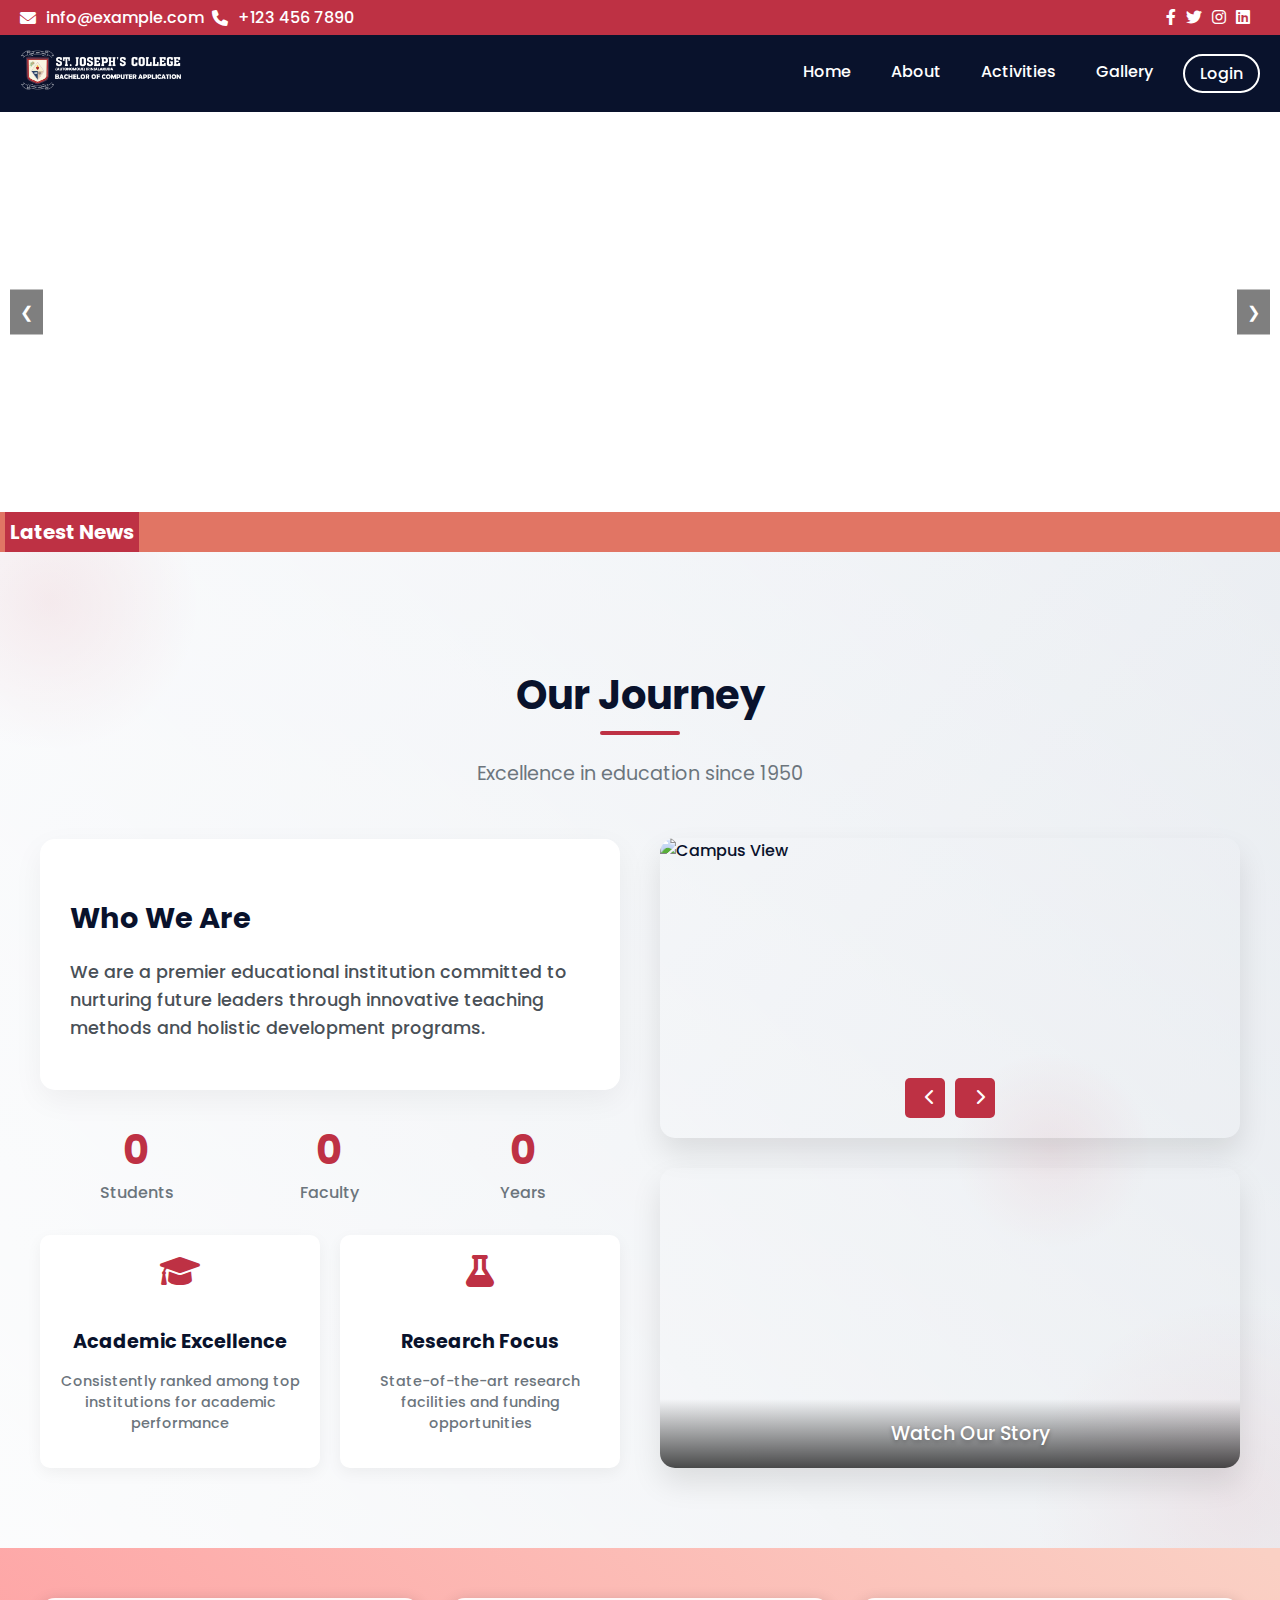
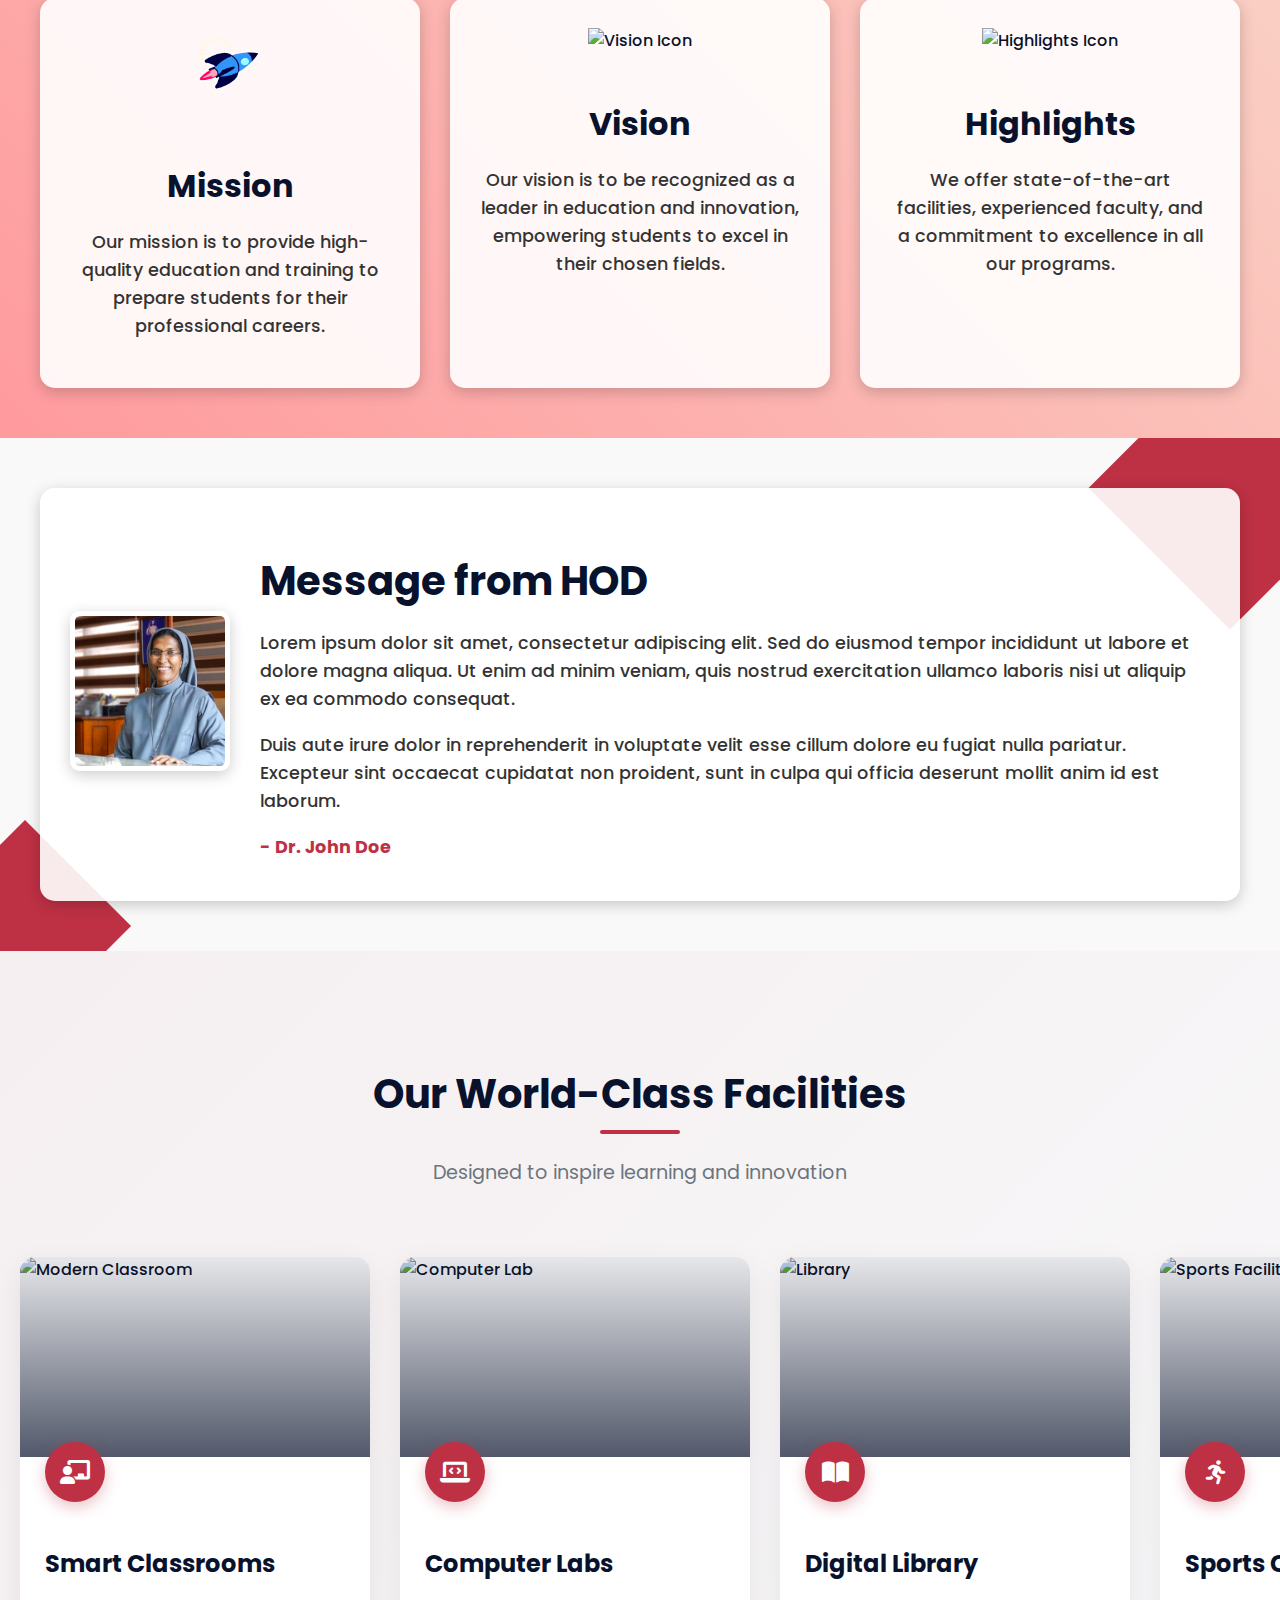
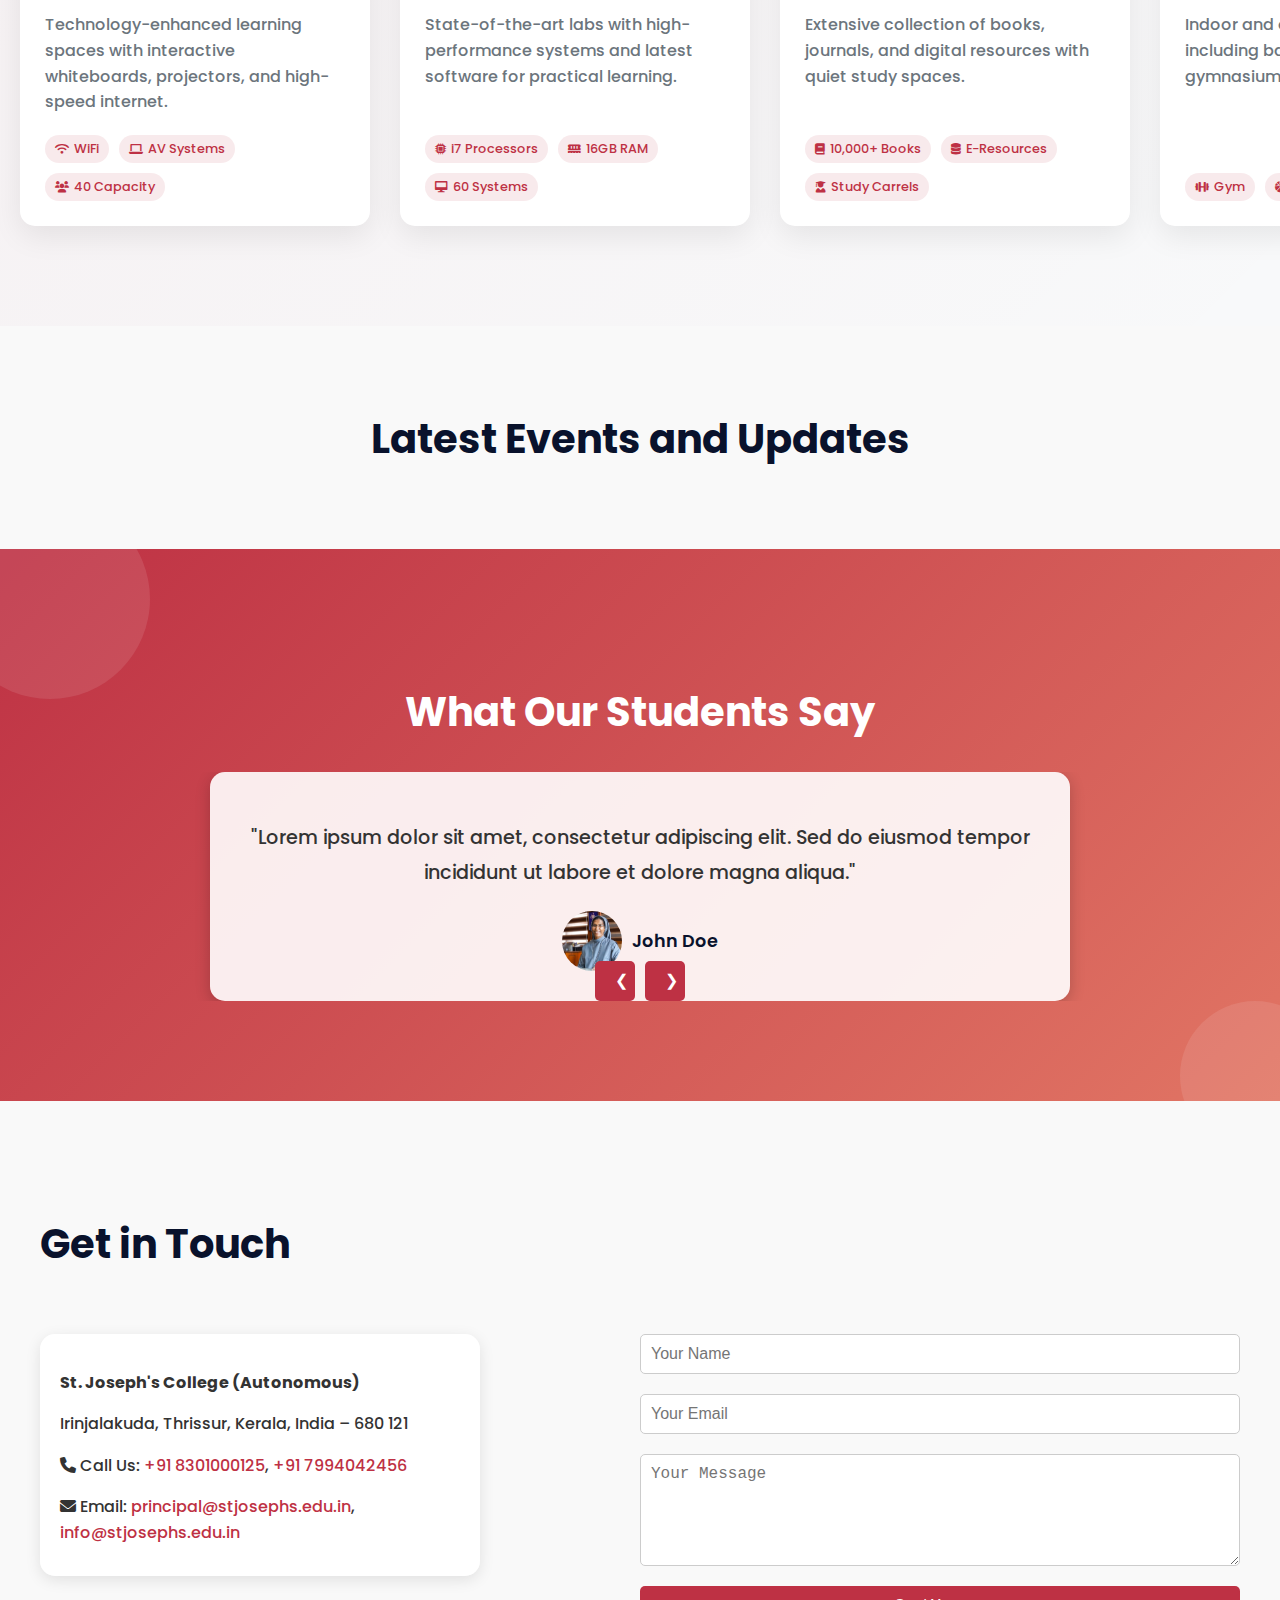
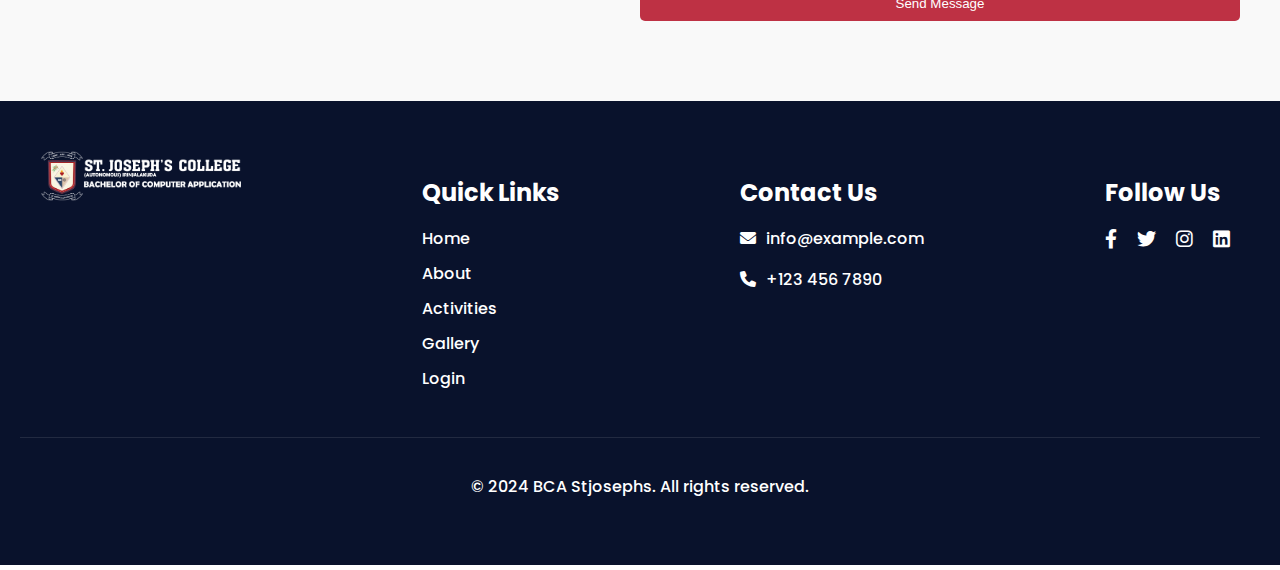
==== commit 825e942a: "Update index.html" ====
--- a/index.html
+++ b/index.html
@@ -142,7 +142,7 @@
           
           <div class="video-container">
             <video autoplay loop muted playsinline>
-              <source src="Image/banner-video.mov" type="video/mp4">
+              <source src="Image/banner-video.mp4" type="video/mp4">
               Your browser does not support the video tag.
             </video>
             <div class="video-overlay">
@@ -464,4 +464,4 @@
   <script src="script.js"></script>
   <script src="https://cdn.jsdelivr.net/particles.js/2.0.0/particles.min.js"></script>
 </body>
-</html>+</html>
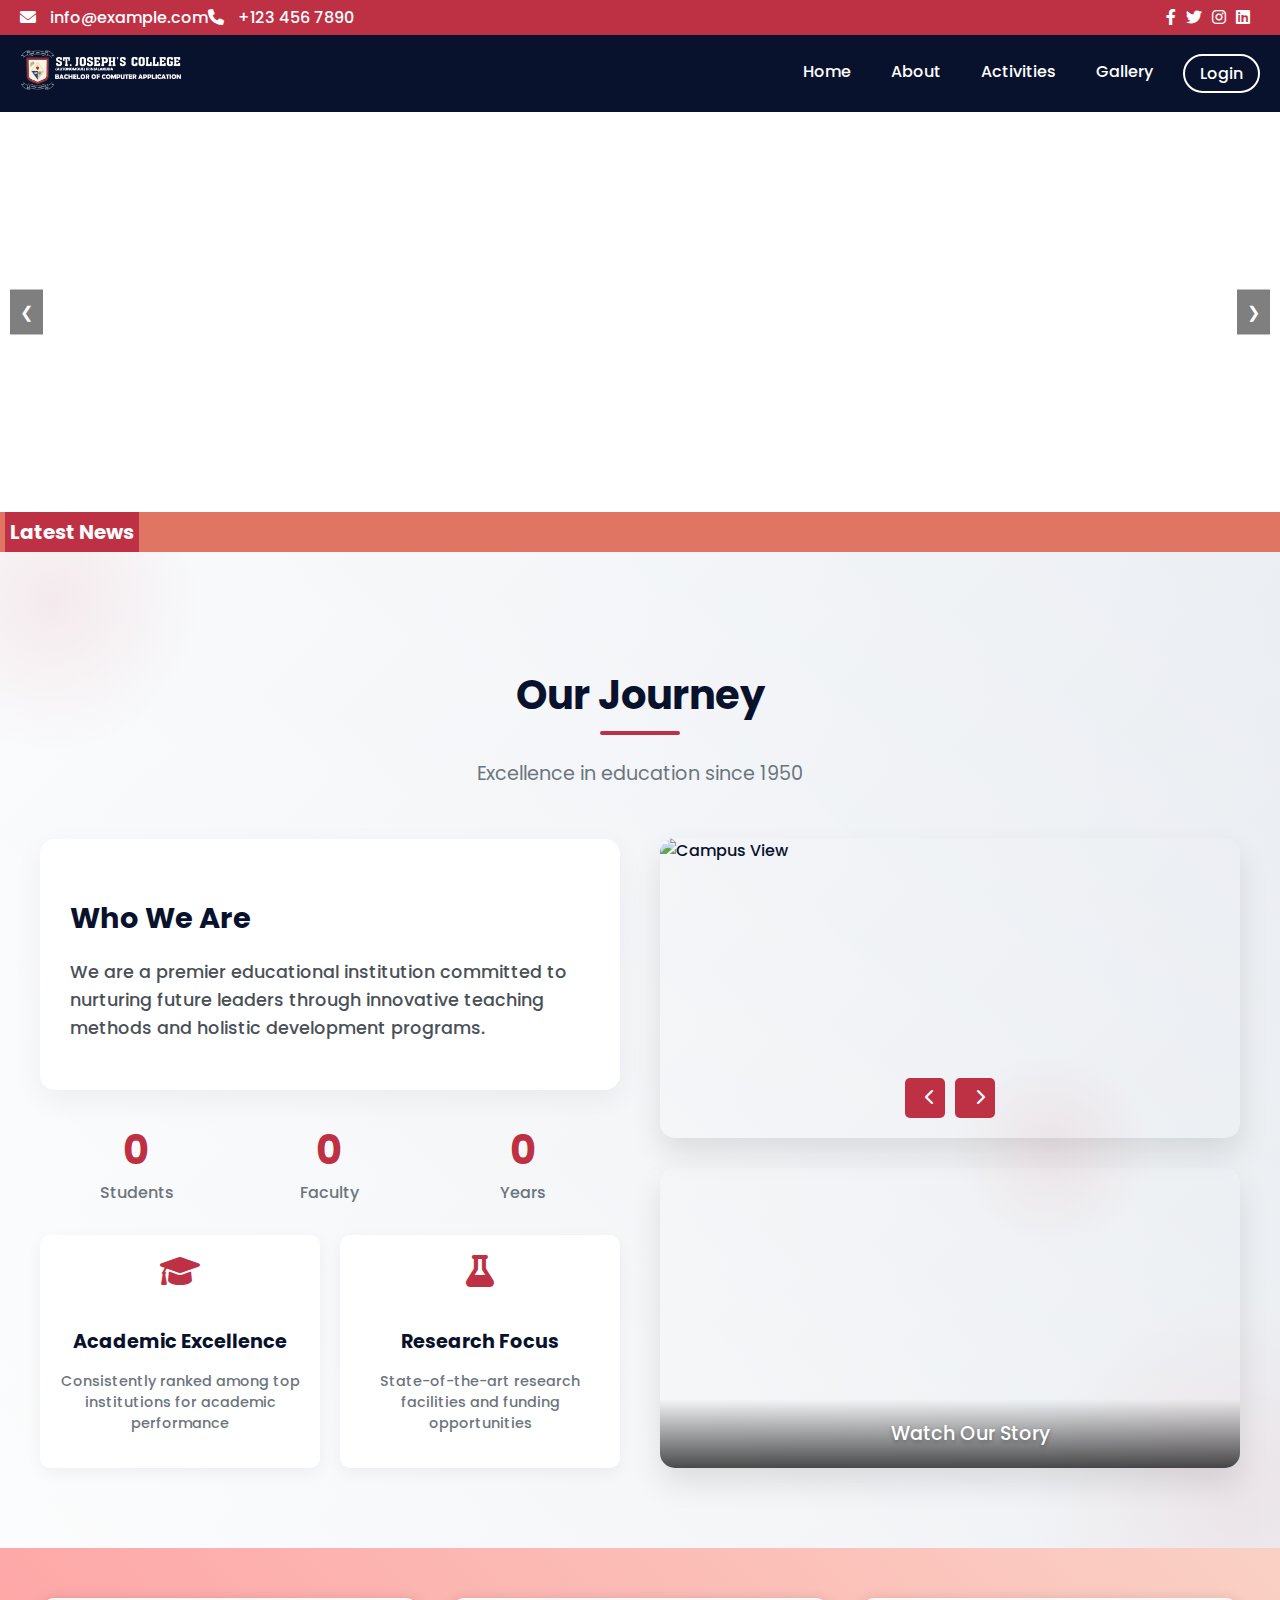
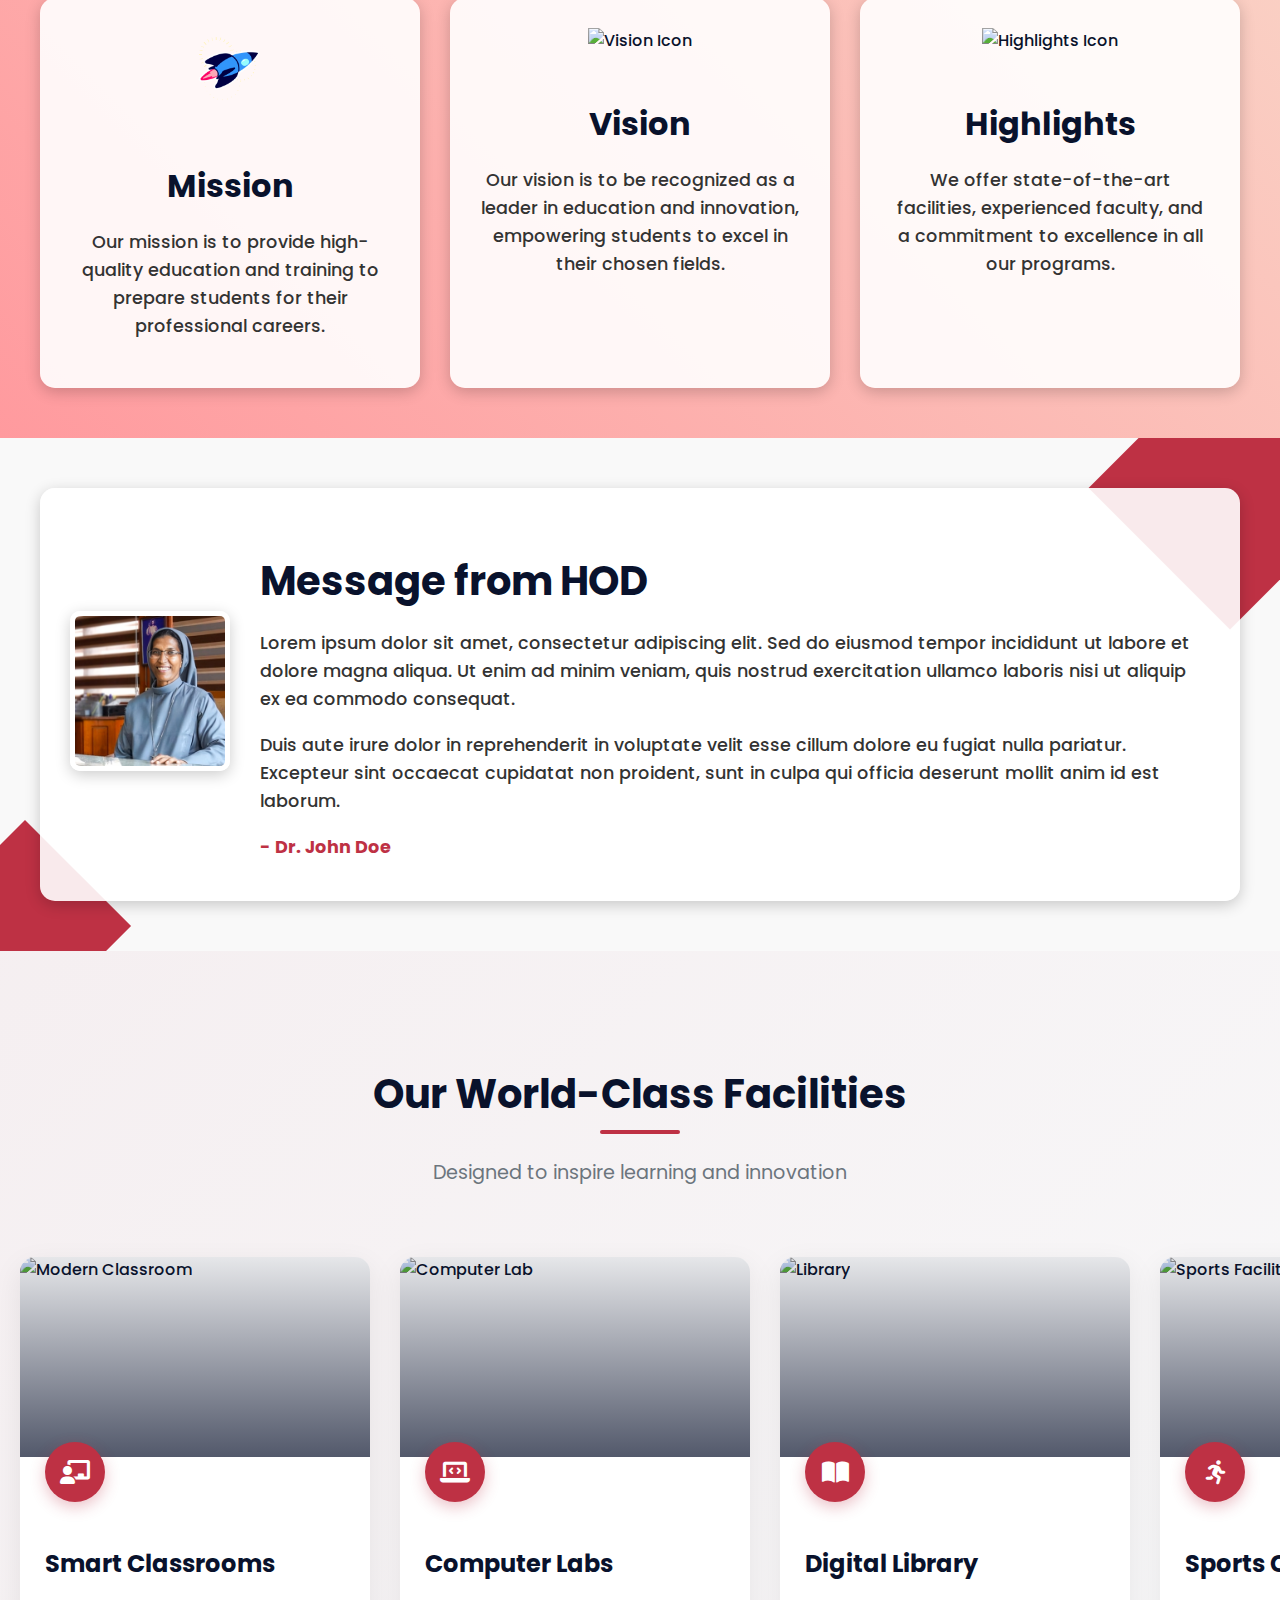
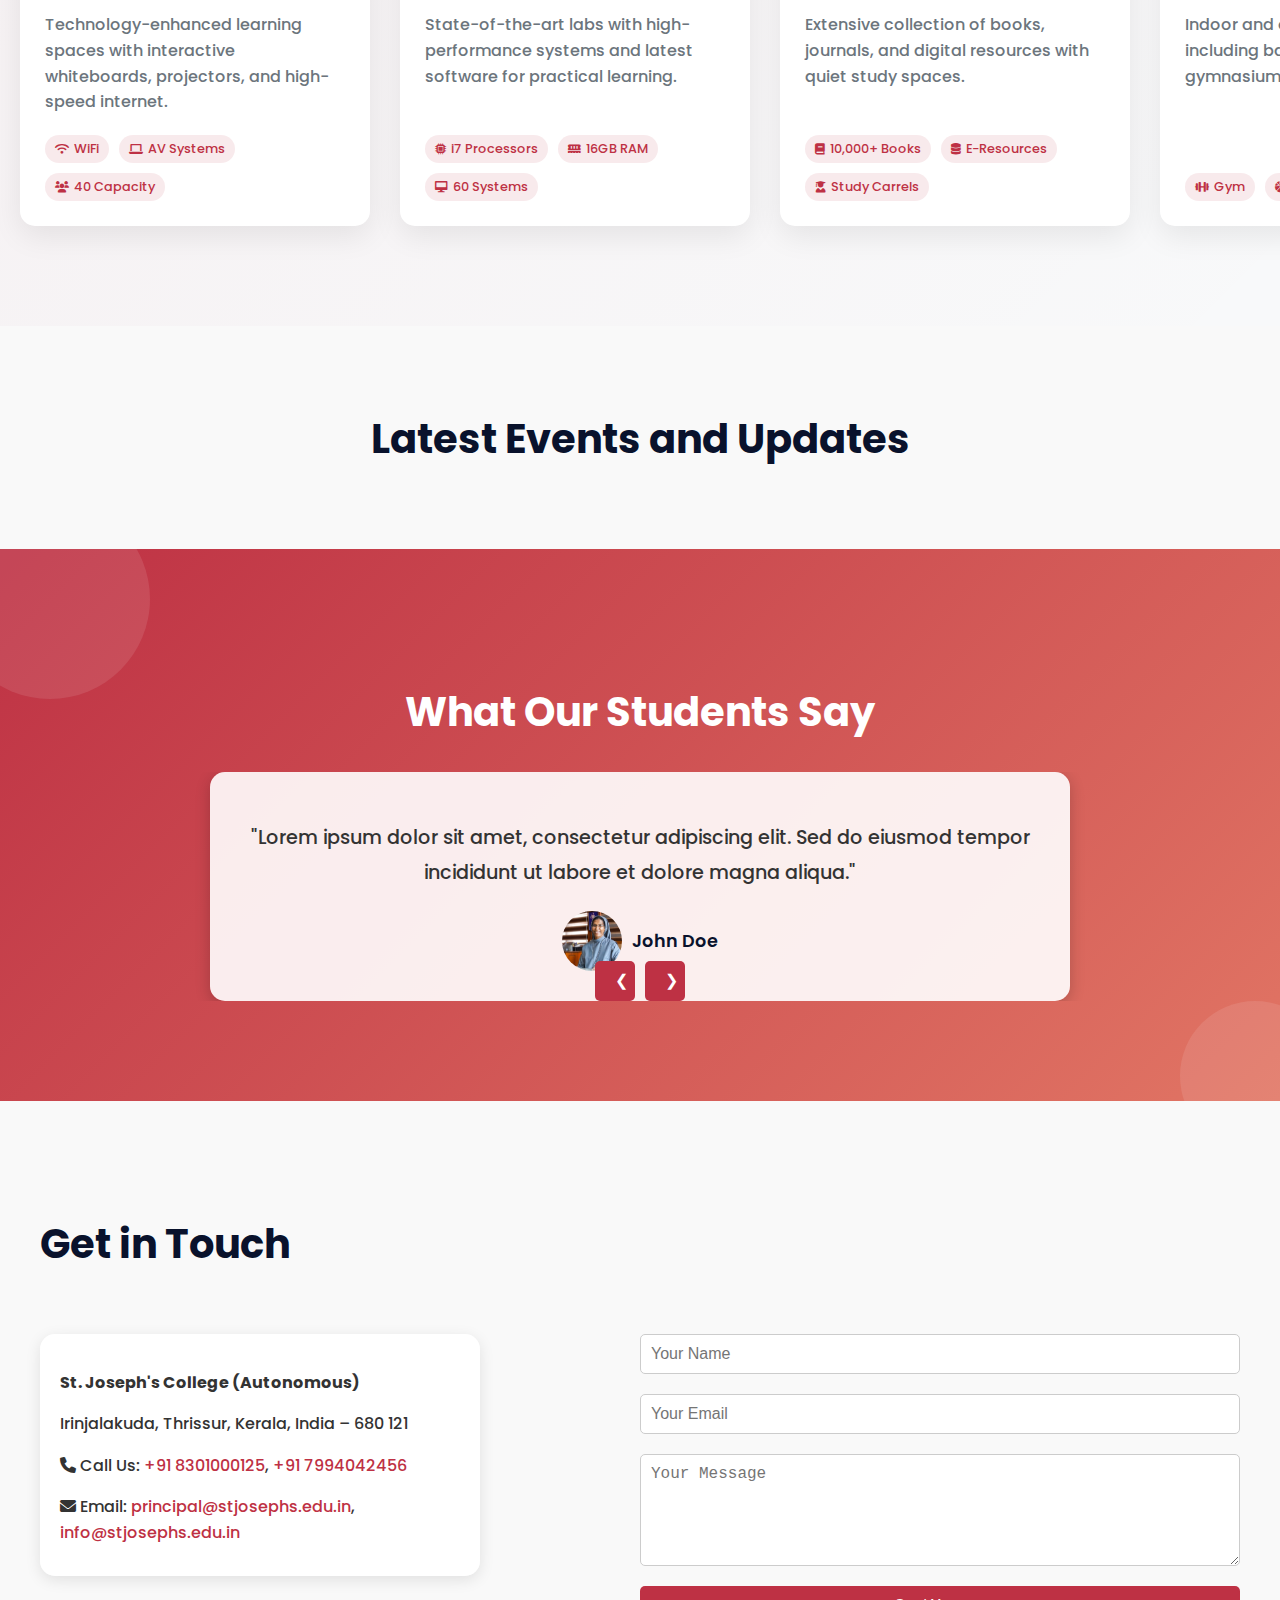
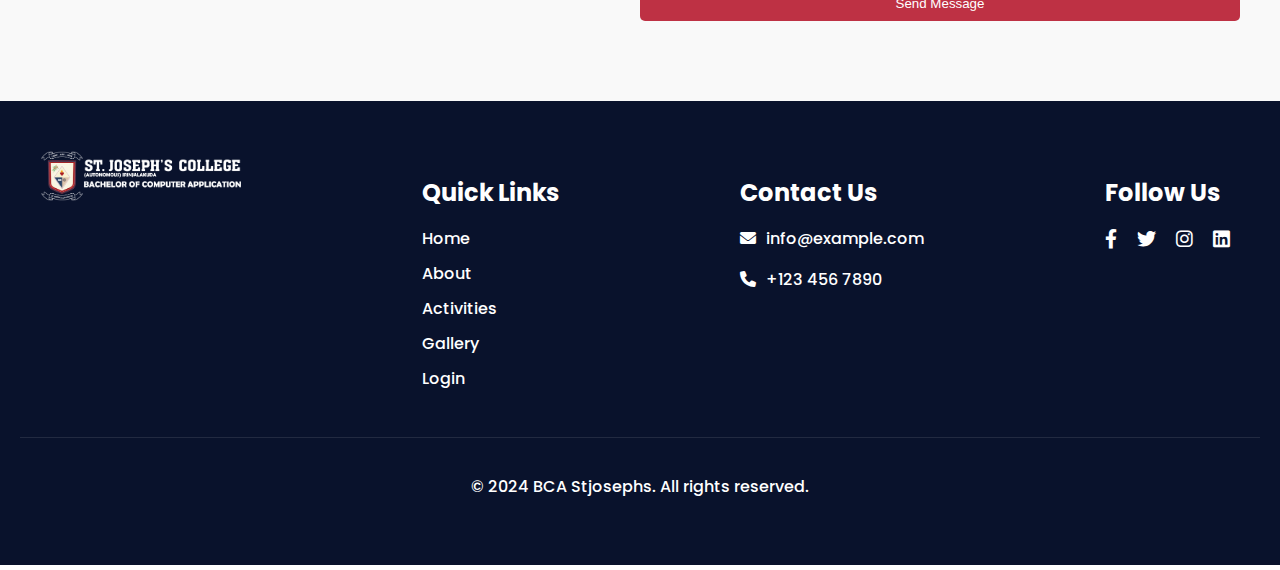
==== commit f72567a3: "Update index.html" ====
--- a/index.html
+++ b/index.html
@@ -9,19 +9,25 @@
   <link href="https://fonts.googleapis.com/css2?family=Poppins:wght@400;500;600&display=swap" rel="stylesheet">
 </head>
 <body>
-  <!-- Top Section -->
-  <div class="top-section">
-    <div class="contact-info">
-      <i class="fas fa-envelope"></i> info@example.com &nbsp;
-      <i class="fas fa-phone"></i> +123 456 7890
-    </div>
-    <div class="social-icons">
-      <a href="#"><i class="fab fa-facebook-f"></i></a>
-      <a href="#"><i class="fab fa-twitter"></i></a>
-      <a href="#"><i class="fab fa-instagram"></i></a>
-      <a href="#"><i class="fab fa-linkedin"></i></a>
-    </div>
-  </div>
+<!-- Top Section -->
+<div class="top-section">
+  <div class="contact-info">
+    <a href="mailto:info@example.com">
+      <i class="fas fa-envelope"></i>
+      <span class="contact-text">info@example.com</span>
+    </a>
+    <a href="tel:+1234567890">
+      <i class="fas fa-phone"></i>
+      <span class="contact-text">+123 456 7890</span>
+    </a>
+  </div>
+  <div class="social-icons">
+    <a href="#" aria-label="Facebook"><i class="fab fa-facebook-f"></i></a>
+    <a href="#" aria-label="Twitter"><i class="fab fa-twitter"></i></a>
+    <a href="#" aria-label="Instagram"><i class="fab fa-instagram"></i></a>
+    <a href="#" aria-label="LinkedIn"><i class="fab fa-linkedin"></i></a>
+  </div>
+</div>
 
   <!-- Navbar -->
 <nav class="navbar">
